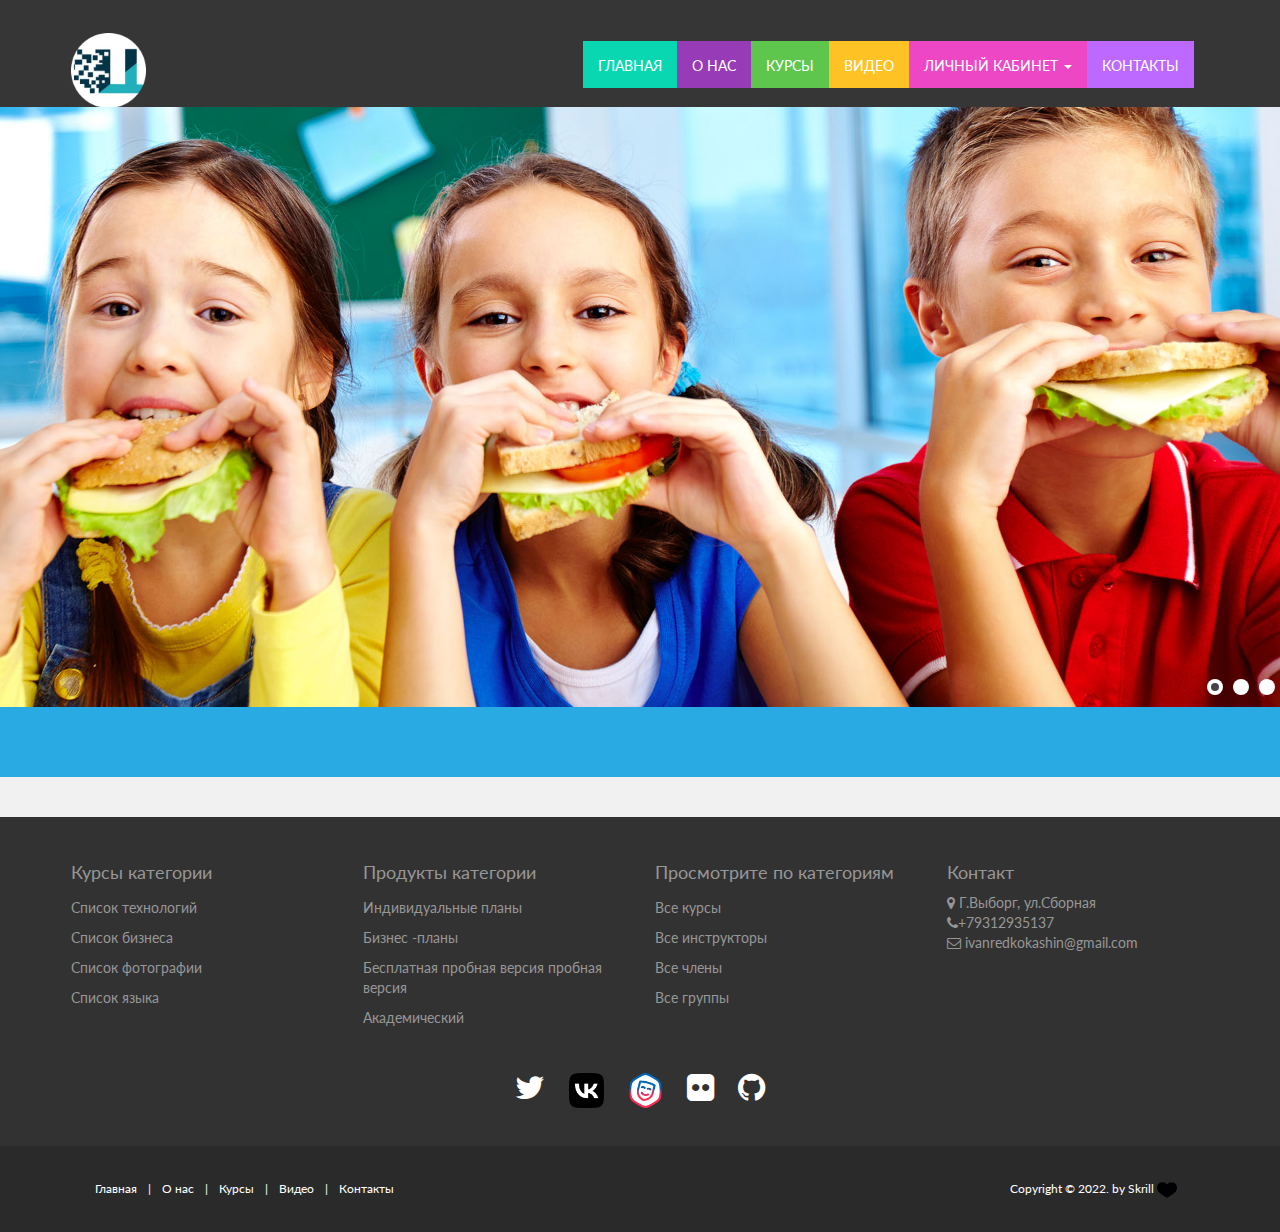
==== index.html @ 66cb5721 "Final commit" ====
<!DOCTYPE html>
<html lang="en">
<head>
	<meta charset="utf-8">
	<meta name="viewport" content="width=device-width, initial-scale=1.0">
	<meta name="description" content="free-educational-responsive-web-template-webEdu">
	<meta name="author" content="webThemez.com">
  <title>ЦМИТ || Выборг</title>
  <link rel="shortcut icon" href="assets/images/logo2.png" type="image/x-icon">
	<link rel="favicon" href="assets/images/favicon.png">
	<link rel="stylesheet" media="screen" href="http://fonts.googleapis.com/css?family=Open+Sans:300,400,700">
	<link rel="stylesheet" href="assets/css/bootstrap.min.css">
	<link rel="stylesheet" href="assets/css/font-awesome.min.css"> 
	<link rel="stylesheet" href="assets/css/bootstrap-theme.css" media="screen"> 
	<link rel="stylesheet" href="assets/css/style.css">
    <link rel='stylesheet' id='camera-css'  href='assets/css/camera.css' type='text/css' media='all'> 
	<!-- HTML5 shim and Respond.js IE8 support of HTML5 elements and media queries -->
	<!--[if lt IE 9]>
	<script src="assets/js/html5shiv.js"></script>
	<script src="assets/js/respond.min.js"></script>
	<![endif]-->
</head>
<body>
	<!-- Fixed navbar -->
	<div class="navbar navbar-inverse">
		<div class="container">
			<div class="navbar-header">
				<!-- Button for smallest screens -->
				<button type="button" class="navbar-toggle" data-toggle="collapse" data-target=".navbar-collapse"><span class="icon-bar"></span><span class="icon-bar"></span><span class="icon-bar"></span></button>
				<a class="navbar-brand" href="index.html">
					<img src="assets/images/logo2.png" alt="Techro HTML5 template"></a>
			</div>
			<div class="navbar-collapse collapse">
				<ul class="nav navbar-nav pull-right mainNav">
					<li class="c1 active"><a href="index.html">Главная</a></li>
					<li class="c2"><a href="about.html">О нас</a></li>
					<li class="c3"><a href="courses.html">Курсы</a></li>
					 
					<li class="c5"><a href="videos.html">Видео</a></li>
					<li class="c6 dropdown">
						<a href="#" class="dropdown-toggle" data-toggle="dropdown">Личный кабинет <b class="caret"></b></a>
						<ul class="dropdown-menu">
							<li><a href="autorize.html">Авторизация</a></li>
							<!-- <li><a href="#">Dummy Link1</a></li>
							<li><a href="#">Dummy Link2</a></li>
							<li><a href="#">Dummy Link3</a></li> -->
						</ul>
					</li>
					<li class="c7"><a href="contact.html">Контакты</a></li>

				</ul>
			</div>
			<!--/.nav-collapse -->
		</div>
	</div>
	<!-- /.navbar -->

	<!-- Header -->
	<header id="head">
		<div class="container">
             <div class="heading-text">							
							<h1 class="animated flipInY delay1">Start Online Education</h1> <br/>
							<p>Free Online education template for elearning and online education institute.</p>
						</div>
            
					<div class="fluid_container">                       
                    <div class="camera_wrap camera_emboss pattern_1" id="camera_wrap_4">
                        <div data-thumb="assets/images/slides/thumbs/img1.jpg" data-src="assets/images/slides/img1.jpg">
                            <h2>We develop.</h2>
                        </div> 
                        <div data-thumb="assets/images/slides/thumbs/img2.jpg" data-src="assets/images/slides/img2.jpg">
                        </div>
                        <div data-thumb="assets/images/slides/thumbs/img3.jpg" data-src="assets/images/slides/img3.jpg">
                        </div> 
                    </div><!-- #camera_wrap_3 -->
                </div><!-- .fluid_container --> 
		</div>
	</header>
	<!-- /Header -->
<section class="features">
  <div class="container">
   
				</div>
    </div>
	</section>
    

  


      
    	 
  <footer id="footer">
    <div class="container">
      <div class="row">
        <div class="footerbottom">
          <div class="col-md-3 col-sm-6">
            <div class="footerwidget">
              <h4>Курсы категории</h4>
              <div class="menu-course">
                <ul class="menu">
                  <li><a href="#"> Список технологий </a></li>
                  <li><a href="#">Список бизнеса </a></li>
                  <li><a href="#"> Список фотографии </a></li>
                  <li><a href="#"> Список языка </a></li>
                </ul>
              </div>
            </div>
          </div>
          <div class="col-md-3 col-sm-6">
            <div class="footerwidget">
              <h4>Продукты категории</h4>
              <div class="menu-course">
                <ul class="menu">
                  <li><a href="#"> Индивидуальные планы </a></li>
                  <li><a href="#"> Бизнес -планы </a></li>
                  <li>
                    <a href="#"> Бесплатная пробная версия пробная версия </a>
                  </li>
                  <li><a href="#"> Академический </a></li>
                </ul>
              </div>
            </div>
          </div>
          <div class="col-md-3 col-sm-6">
            <div class="footerwidget">
              <h4>Просмотрите по категориям</h4>
              <div class="menu-course">
                <ul class="menu">
                  <li><a href="#"> Все курсы </a></li>
                  <li><a href="#"> Все инструкторы </a></li>
                  <li><a href="#"> Все члены </a></li>
                  <li>
                    <a href="#"> Все группы </a>
                  </li>
                </ul>
              </div>
            </div>
          </div>
          <div class="col-md-3 col-sm-6">
            <div class="footerwidget">
              <h4>Контакт</h4>

              <div class="contact-info">
                <i class="fa fa-map-marker"></i> Г.Выборг, ул.Сборная<br />
                <i class="fa fa-phone"></i>+79312935137 <br />
                <i class="fa fa-envelope-o"></i> ivanredkokashin@gmail.com
              </div>
            </div>
            <!-- end widget -->
          </div>
        </div>
      </div>
      <div class="social text-center">
        <a href="#"><i class="fa fa-twitter"></i></a>
        <a href="https://vk.com/skrill887"><img class="img1" src="assets/images/vk.png" alt=""></a>
        <a href="https://www.gosuslugi.ru/"><img class="img1" src="assets/images/gos.jpg" alt=""></a>
        <a href="#"><i class="fa fa-flickr"></i></a>
        <a href="https://github.com/"><i class="fa fa-github"></i></a>
      </div>

      <div class="clear"></div>
      <!--CLEAR FLOATS-->
    </div>
    <div class="footer2">
      <div class="container">
        <div class="row">
          <div class="col-md-6 panel">
            
            </div>
          </div>

          <div class="col-md-6 panel">
            <div class="panel-body">
              <p class="simplenav">
                <a href="index.html">Главная</a> |
                <a href="about.html">О нас</a> |
                <a href="courses.html">Курсы</a> |
               
                <a href="videos.html">Видео</a> |
                <a href="contact.html">Контакты</a>
              </p>
            </div>
          </div>
          <div class="col-md-6 panel">
            <div class="panel-body">
              <p class="text-right">
                Copyright &copy; 2022. by Skrill <img class="img2" src="assets/images/love.png" alt="">
                <a href="http://webthemez.com/" rel="develop"
                  ></a
                >
              </p>
            </div>
          </div>
        </div>
        <!-- /row of panels -->
      </div>
    </div>
  </footer>

	<!-- JavaScript libs are placed at the end of the document so the pages load faster -->
	<script src="assets/js/modernizr-latest.js"></script> 
	<script type='text/javascript' src='assets/js/jquery.min.js'></script>
    <script type='text/javascript' src='assets/js/fancybox/jquery.fancybox.pack.js'></script>
    
    <script type='text/javascript' src='assets/js/jquery.mobile.customized.min.js'></script>
    <script type='text/javascript' src='assets/js/jquery.easing.1.3.js'></script> 
    <script type='text/javascript' src='assets/js/camera.min.js'></script> 
    <script src="assets/js/bootstrap.min.js"></script> 
	<script src="assets/js/custom.js"></script>
    <script>
		jQuery(function(){
			
			jQuery('#camera_wrap_4').camera({
                transPeriod: 500,
                time: 3000,
				height: '600',
				loader: 'false',
				pagination: true,
				thumbnails: false,
				hover: false,
                playPause: false,
                navigation: false,
				opacityOnGrid: false,
				imagePath: 'assets/images/'
			});

		});
      
	</script>
    
</body>
</html>
---- assets/css/style.css ----
/*
Author: WebThemez.com
Website: http://webthemez.com
Note: Please do not remove the footer backlink (webthemez.com)--(if you want to remove contact: webthemez@gmail.com)
Licence: Creative Commons Attribution 3.0** - http://creativecommons.org/licenses/by/3.0/
*/
@import url(https://fonts.googleapis.com/css?family=Raleway:400,700,500);
@import url(http://fonts.googleapis.com/css?family=Lato:400,700);

body {font-family: Arial, Helvetica, sans-serif;}

/* Поля ввода полной ширины */
input[type=text], input[type=password] {
  width: 100%;
  padding: 12px 20px;
  margin: 8px 0;
  display: inline-block;
  border: 1px solid #ccc;
  box-sizing: border-box;
}

/* Установите стиль для всех кнопок */
button {
  background-color: #4CAF50;
  color: white;
  padding: 14px 20px;
  margin: 8px 0;
  border: none;
  cursor: pointer;
  width: 100%;
}

button:hover {
  opacity: 0.8;
}

/* Дополнительные стили для кнопки Отмена */
.cancelbtn {
  width: auto;
  padding: 10px 18px;
  background-color: #f44336;
}

/* Центрируйте изображение и установите кнопку Закрыть */
.imgcontainer {
  text-align: center;
  margin: 24px 0 12px 0;
  position: relative;
}

img.avatar {
  width: 40%;
  border-radius: 50%;
}

.container {
  padding: 16px;
}

span.psw {
  float: right;
  padding-top: 16px;
}

/* Модальный (фон) */
.modal {
  display: none; /* Скрыто по умолчанию */
  position: fixed; /* Оставаться на месте */
  z-index: 1; /* Сидеть на вершине */
  left: 0;
  top: 0;
  width: 100%; /* Полная ширина */
  height: 100%; /* Полная высота */
  overflow: auto; /* Включите прокрутку, если это необходимо */
  background-color: rgb(0,0,0); /* Цвет запасной вариант  */
  background-color: rgba(0,0,0,0.4); /*Черный с непрозрачностью */
  padding-top: 60px;
}

/* Модальное содержание/бокс */
.modal-content {
  background-color: #fefefe;
  margin: 5% auto 15% auto; /* 5% сверху, 15% снизу и по центру */
  border: 1px solid #888;
  width: 80%; /* Может быть больше или меньше, в зависимости от размера экрана */
}

/* Кнопка закрытия (x) */
.close {
  position: absolute;
  right: 25px;
  top: 0;
  color: #000;
  font-size: 35px;
  font-weight: bold;
}

.close:hover,
.close:focus {
  color: red;
  cursor: pointer;
}

/* Добавить анимацию масштабирования */
.animate {
  -webkit-animation: animatezoom 0.6s;
  animation: animatezoom 0.6s
}

@-webkit-keyframes animatezoom {
  from {-webkit-transform: scale(0)} 
  to {-webkit-transform: scale(1)}
}
  
@keyframes animatezoom {
  from {transform: scale(0)} 
  to {transform: scale(1)}
}

/* Измените стили для кнопки span и cancel на очень маленьких экранах */
@media screen and (max-width: 300px) {
  span.psw {
     display: block;
     float: none;
  }
  .cancelbtn {
     width: 100%;
  }
}

body {
	font-family: 'Lato', sans-serif;
	font-weight: normal;
	color: #727272;
	background: #F1F1F1;
	font-size: 14px;
}
/*General*/
h1, h2, h3, h4, h5, h6 {
	font-weight: normal;
	font-family: font-family: 'Raleway', sans-serif;
}
h1, .h1, h2, .h2, h3, .h3 {
	margin-top: 30px;
	color: #000;
}
h2 {
	margin: 30px 0;
	color: #000000;
}
a{
    color:#3d84e6;
}
a:hover, a:focus{
    color:#3d84e6;
    text-decoration: underline;
    border-radius: 0;
}
.navbar-toggle {
	background-color: rgba(0, 0, 0, 0.89);
}
.navbar-nav>li>a {
	padding-top: 15px;
	padding-bottom: 12px;
	font-family: font-family: 'Raleway', sans-serif;
	font-weight: 400 !important;
}
blockquote {
	font-style: italic;
	font-family: Georgia;
	color: #999;
	margin: 0px 0 0px;
	padding: 0px 20px;
}
label {
	color: #777;
}
.btn-inline {
	color: #29AAE2;
	font-size: 15px; 
}
.form-control {
	display: block;
	width: 100%;
	height: 41px;
	padding: 6px 12px;
	font-size: 14px;
	line-height: 2.428571;
	color: #555;
	background-color: #FFFFFF;
	background-image: none;
	border: 1px solid #E0E0E0;
	border-radius: 0px;
	box-shadow: none;
}
.navbar-inverse .navbar-brand img {
	width: 75px;
}
.navbar-inverse .navbar-nav > li.c1 a{
color: #fff;
background: #08D7B2;}
.navbar-inverse .navbar-nav > li.c2 a{
color: #FFFFFF;
background: #973CB6;}
.navbar-inverse .navbar-nav > li.c3 a{
color: #fff;
background: #5EC64D;}
.navbar-inverse .navbar-nav > li.c4 a{
color: #fff;
background: #29AAE2;}
.navbar-inverse .navbar-nav > li.c5 a{
color: #fff;
background: #FFC225;}
.navbar-inverse .navbar-nav > li.c6 a{
color: #fff;
background: #ED47C5;}
.navbar-inverse .navbar-nav > li.c7 a{
color: #fff;
background: #BD69FF;}
.navbar-inverse .navbar-nav > li.c1 a:hover, .navbar-inverse .navbar-nav > li.c1.active a{
color:#fff;
background: #08D7B2;
}
.navbar-inverse .navbar-nav > li.c2 a:hover, .navbar-inverse .navbar-nav > li.c2.active a{
color: #fff;
background:#973CB6;
}
.navbar-inverse .navbar-nav > li.c3 a:hover, .navbar-inverse .navbar-nav > li.c3.active a{
color: #fff;
background:#5EC64D;
}
.navbar-inverse .navbar-nav > li.c4 a:hover, .navbar-inverse .navbar-nav > li.c4.active a{
color: #fff;
background: #29AAE2;
/* background: #fff; */}
.navbar-inverse .navbar-nav > li.c5 a:hover, .navbar-inverse .navbar-nav > li.c5.active a{
color: #fff;
background:#FFC225;
}
.navbar-inverse .navbar-nav > li.c6 a:hover, .navbar-inverse .navbar-nav > li.c6.active a{
color: #fff;
background:#ED47C5;
}
.navbar-inverse .navbar-nav > li.c7 a:hover, .navbar-inverse .navbar-nav > li.c7.active a{
color: #fff;
background:#BD69FF;
}
.secondary p{
font-size:18px;
}
.b1{
color:#fff;
background:#F55;
}
.b2{
color:#fff;
background:#973CB6;
}
.b3{
color:#fff;
background:#5EC64D;
}
.b4{
color:#fff;
background: #FFC225;
}
.grey-box-icon h4{
padding: 20px 0 10px;
font-weight: 400;font-size: 23px;}
.grey-box-icon a{
margin: 20px 0 0;
color: #fff;
padding: 10px 20px;
border: 1px solid rgba(255, 255, 255, 0.46);
display: inline-block;
background: rgba(255, 255, 255, 0.14);} 

.section-title {
	margin-bottom: 20px;
}
.features{
background: #29AAE2;
padding: 0 0 38px;
/* border-top: 2px solid #fff; */
}
.navbar-inverse .navbar-brand{
margin-top:0px;
}
/* Header */
#head {
	/*background: #181015 url( ../images/bg_header.jpg) no-repeat;*/
	background-size: cover;
	height: 600px;
	text-align: center;
	color: white;
	font-weight: 300;
	position: relative; 
	background-position-x: center;
}
#head.secondary {
	height: 100px;
	min-height: 100px;
	padding-top: 0px;
}
#head .lead {
	font-size: 44px;
	margin-bottom: 6px;
	color: white;
	line-height: 1.15em;
}
#head .tagline {
	color: rgba(255,255,255,0.75);
	margin-bottom: 25px;
}
#head .tagline a {
	color: #fff;
}
#head .btn {
	margin-bottom: 10px;
}
#head .btn-default {
	text-shadow: none;
	background: transparent;
	color: rgba(255,255,255,.5);
	-webkit-box-shadow: inset 0px 0px 0px 3px rgba(255,255,255,.5);
	-moz-box-shadow: inset 0px 0px 0px 3px rgba(255,255,255,.5);
	box-shadow: inset 0px 0px 0px 3px rgba(255,255,255,.5);
	background: transparent;
}
#head .btn-default:hover, #head .btn-default:focus {
	color: rgba(255,255,255,.8);
	-webkit-box-shadow: inset 0px 0px 0px 3px rgba(255,255,255,.8);
	-moz-box-shadow: inset 0px 0px 0px 3px rgba(255,255,255,.8);
	box-shadow: inset 0px 0px 0px 3px rgba(255,255,255,.8);
	background: transparent;
}
#head .btn-default:active, #head .btn-default.active {
	color: #fff;
	-webkit-box-shadow: inset 0px 0px 0px 3px #fff;
	-moz-box-shadow: inset 0px 0px 0px 3px #fff;
	box-shadow: inset 0px 0px 0px 3px #fff;
	background: transparent;
}
.fluid_container {
	bottom: 0;
	height: 100%;
	left: 0;
	right: 0;
	top: 0;
	z-index: 0;
}
#camera_wrap_4 {
	bottom: 0;
	height: 100%;
	left: 0;
	margin-bottom: 0!important;
	position: absolute;
	right: 0;
	top: 0;
}
.camera_bar {
	z-index: 2;
}
.camera_thumbs {
	margin-top: -100px;
	position: relative;
	z-index: 1;
}
.camera_thumbs_cont {
	border-radius: 0;
	-moz-border-radius: 0;
	-webkit-border-radius: 0;
}
.camera_overlayer {
	opacity: .1;
}
.panel {
	margin-bottom: 0px;
	background-color: transparent;
	border: 1px solid transparent;
	border-radius: 0px;
	-webkit-box-shadow: none;
	box-shadow: none;
}
.panel-body {
	padding: 0px;
}
.btn-action, .btn-primary {
	color: #FFEFD7;
	background-image: -webkit-linear-gradient(top, #0ecfec 0%, #09bed9 100%);
	background-image: linear-gradient(to bottom, #0ecfec 0%, #09bed9 100%);
 filter: progid:DXImageTransform.Microsoft.gradient(startColorstr='#0ecfec22', endColorstr='#09bed900', GradientType=0);
 filter: progid:DXImageTransform.Microsoft.gradient(enabled = false);
	background-repeat: repeat-x;
	border: 0 none;
}
.btn-action:hover, .btn-primary:hover {
	background: #04a0b7;
}
.btn:hover, .btn:active {
	color: #fff;
}
ul, .list.custom-list ul {
	margin: 0 0 11px;
	list-style-type: none;
	padding-left: 10px;
}
.list.custom-list ul li {
	margin: 0;
	padding: 5px 15px;
	border-top: 1px dashed #f2f2f2;
	position: relative;
	background: url(../images/arrow.png) no-repeat 0 10px;
}
.list.custom-list ul li a {
	font: 14px/1.2em 'Roboto', sans-serif;
	color: #FF5555;
	text-transform: none;
	display: inline;
	position: relative;
}
.thumbnail {
	position: relative;
	margin: 0;
	border-radius: 0;
	box-shadow: none;
	border: none;
	padding: 0;
	background: none;
	padding: 0;
	background: #F9F9F9;
	box-shadow: 0px 1px 1px #9D9D9D;
}
.thumbnail time {
	background: #3d84e6;
	padding: 5px 0;
	display: block;
	text-indent: 12px;
	color: #fff;
}
.thumbnail .caption {
	padding: 15px;
	color: #606577;
	background: #fff;
}
.thumbnail .caption:hover {
}
.thumbnail .caption a {
	font: 20px;
}
.slideUp {
	top: -100px;
}
.navbar-inverse {
	background: #363636;
	margin: 0 auto;
}
.navbar-inverse {
	border: none;
}
.navbar-inverse .navbar-nav > li > a, .navbar-inverse .navbar-nav > .open ul > a {
	font-size: 14px;
	text-transform: uppercase;
}
.navbar-inverse .navbar-nav > li > a:hover, .navbar-inverse .navbar-nav > li > a:focus, 
.navbar-inverse .navbar-nav > .open > a:hover, .navbar-inverse .navbar-nav > .open > a:focus,
.navbar-inverse .navbar-nav > .active > a{
	background: #3d84e6; 
    border-radius: 0px;
} 
.navbar-inverse .navbar-nav > li > a, .navbar-inverse .navbar-nav > .open ul > a {
	text-align: left;
}
.navbar-inverse .navbar-nav > .active > a, .navbar-inverse .navbar-nav > .active > a:hover{
color: #fff !important;
    border-radius: 0px;
    background: #3d84e6;
}
.heading-text{
    position: absolute;
    z-index: 999;
    text-align: center;
    width: 100%;
    left: 0px;
    right: 0px;
    bottom: 0px;
    display: none;
}
.heading-text h1{
    font-size: 38px;
    background: rgba(255, 85, 85, 0.81);
    padding: 15px 20px;
    display: inline-block;
}
.heading-text p{
font-size: 22px;
background: rgba(255, 85, 85, 0.78);
padding: 15px 20px;
display: inline-block;
clear: both;
}
/* Highlights*/
.highlight {
	margin-top: 40px;
}
.h-caption {
	text-align: center;
}
.h-caption i {
	display: block;
	font-size: 54px;
	color: #3d84e6;
	margin-bottom: 36px;
}
.h-caption h4 {
	color: #382526;
	font-size: 16px;
	font-weight: bold;
	margin-bottom: 20px;
}
div.hbox {
	background: #fff;
	padding: 10px 15px;
}
.h-body {
}
.jumbotron {
	background-color: #E0E0E0;
}
.page-header {
	border-bottom: 1px solid #15c008;
}
.page-title {
	margin-top: 20px;
	font-weight: 300;
	color: #15c008;
}
.text-muted {
	color: #888;
}
.breadcrumb {
	background: none;
	padding: 0;
	margin: 30px 0 0px 0;
}
ul.list-spaces li {
	margin-bottom: 10px;
}
/* Helpers */
.container-full {
	margin: 0 auto;
	width: 100%;
}
.top-space {
	margin-top: 60px;
}
.top-margin {
	margin-top: 20px;
}
.circle {
	background: rgb(214, 214, 214);
	width: 95px;
	height: 95px;
	border-radius: 90px;
	line-height: 95px;
	margin: 0 auto 20px;
}
img {
	max-width: 100%;
}
img.pull-right {
	margin-left: 10px;
}
img.pull-left {
	margin-right: 10px;
}
#map {
	width: 100%;
	height: 280px;
}
#social {
	margin-top: 50px;
	margin-bottom: 50px;
}
#social .wrapper {
	width: 340px;
	margin: 0 auto;
}
.sidebar {
	padding-top: 36px;
	padding-bottom: 30px;
}
.sidebar .panel {
	margin-bottom: 20px;
}
.sidebar h1, .sidebar .h1, .sidebar h2, .sidebar .h2, .sidebar h3, .sidebar .h3 {
	margin-top: 20px;
}
.featured-box {
	padding: 20px;
    padding-left: 0px;
	margin-bottom: 20px;
}
.featured-box .text {
	padding-left: 0px;
}
.featured-box h3 {
    font-size: 18px;
	margin: 0 0 5px 0;
}
.featured-box i {
	position: absolute;
	display: inline-block;
	color: #A8A8A8; 
	padding: 0px;
	border-radius: 50px;
	width: 24px;
	height: 24px;
	margin: 0px;
	width: 60px;
	height: 60px;
	text-align: center;
	line-height: 60px;
}
footer {
	/* border-top: 1px solid #e5e5e5; */
	background: #323232;
	margin-top: 40px;
	padding-top: 20px;
	color: #979797;
}
 ul.menu{
    padding: 0px;
}
.menu li{
    padding: 5px 0px;
}
.menu li a{
    color: #979797;
}
.social {
	margin: 20px 0;
}
.social a {
	font-size: 32px;
	margin: 0 10px;
	color: #FFFFFF;
}
.social a:hover {
	color: #3d84e6;
}
/* Footer */
.footer1 {
	background: #fff;
	padding: 30px 0 0 0;
	font-size: 12px;
	color: #999;
}
.footer1 a {
	color: #ccc;
}
.footer1 a:hover {
	color: #fff;
}
.footer1 .panel {
	margin-bottom: 30px;
}
.footer1 .panel-title {
	font-size: 17px;
	font-weight: bold;
	color: #ccc;
	margin: 0 0 20px;
}
.footer1 .entry-meta {
	border-top: 1px solid #ccc;
	border-bottom: 1px solid #ccc;
	margin: 0 0 35px 0;
	padding: 2px 0;
	color: #888888;
	font-size: 12px;
	font-size: 0.75rem;
}
.footer1 .entry-meta a {
	color: #333333;
}
.footer1 .entry-meta .meta-in {
	border-top: 1px solid #ccc;
	border-bottom: 1px solid #ccc;
	padding: 10px 0;
}
.follow-me-icons {
	font-size: 30px;
}
.follow-me-icons i {
	float: left;
	margin: 0 10px 0 0;
	color: #3d84e6;
}
.footer2 {
	background: #2A2A2A;
	padding: 15px 0;
	color: #868686;
	font-size: 12px;
}
.footer2 a {
	color: #FFF;
}
.footer2 a:hover {
	color: #fff;
}
.footer2 p {
	margin: 0;
	color: #fff;
}
.panel-simplenav {
	margin-left: -5px;
}
.panel-simplenav a {
	margin: 0 5px;
}
#services .fa {
	color: #3d84e6;
}
/* carousel */
#quote-carousel {
	padding: 0 10px 30px 10px;
	margin-top: 30px 0px 0px;
}
/* Control buttons  */
#quote-carousel .carousel-control {
	background: none;
	color: #222;
	font-size: 2.3em;
	text-shadow: none;
	margin-top: 30px;
}
/* Previous button  */
#quote-carousel .carousel-control.left {
	left: -12px;
}
/* Next button  */
#quote-carousel .carousel-control.right {
	right: -12px !important;
}
/* Changes the position of the indicators */
#quote-carousel .carousel-indicators {
	right: 50%;
	top: auto;
	bottom: 0px;
	margin-right: -19px;
}
/* Changes the color of the indicators */
#quote-carousel .carousel-indicators li {
	background: #c0c0c0;
}
#quote-carousel .carousel-indicators .active {
	background: #333333;
}
#quote-carousel img {
	width: 250px;
	height: 100px;
}
/* End carousel */

.item blockquote {
	border-left: none;
	margin: 0;
}
.item blockquote img {
	margin-bottom: 10px;
}
.item blockquote p:before {
	content: "\f10d";
	font-family: 'Fontawesome';
	float: left;
	margin-right: 10px;
}
.contact ul {
	padding: 0px;
}
.contact ul li {
	margin-bottom: 10px;
	list-style: none;
}
footer ul li {
	list-style: none;
}
#map-canvas {
	height: 100%;
	margin: 0px;
	padding: 0px;
}
/* ------- */

.isotopeWrapper article {
	margin-bottom: 30px;
}
#portfolio {
}
#portfolio img {
	width: 100%;
}
#portfolio article p {
	margin-bottom: 1.45em;
	/*set next row on the baseline*/;
}
nav#filter {
	margin-bottom: 1.5em;
}
nav#filter li {
	display: inline-block;
	margin: 10px;
}
nav#filter a {
	padding: 15px;
	line-height: 20px;
	text-decoration: none;
	color: #FFFFFF;
    border-left: 0px;
border-right: 0px;
	background: #F9BA36;
}
nav#filter a.current {
	background: #3d84e6;
	color: #fff;
}
.iconColor .fa {
	color: #ee0c45;
}
.portfolio-items article img {
	width: 100%;
}
.portfolio-item {
	display: block;
	position: relative;
	-webkit-transition: all 0.2s ease-in-out;
	-moz-transition: all 0.2s ease-in-out;
	-o-transition: all 0.2s ease-in-out;
	transition: all 0.2s ease-in-out;
	border-bottom: 4px solid #55DC65;
}
.portfolio-item img {
	-webkit-transition: all 300ms linear;
	-moz-transition: all 300ms linear;
	-o-transition: all 300ms linear;
	-ms-transition: all 300ms linear;
	transition: all 300ms linear;
}
.portfolio-item .portfolio-desc {
	display: block;
	opacity: 0;
	position: absolute;
	width: 100%;
	left: 0;
	top: 0;
	color: rgba(220, 220, 220);
}
.fancybox-overlay {
	background: rgba(0, 0, 0, 0.64);
}
.portfolio-item:hover .portfolio-desc {
	padding-top: 20%;
	height: 100%;
	transition: all 200ms ease-in-out 0s;
	opacity: 1;
	background: rgba(61, 61, 61, 0.67);
}
.portfolio-item .portfolio-desc a {
	color: #fff;
	text-align: center;
	display: block;
}
.portfolio-item .portfolio-desc a:hover {
	/*text-shadow: 2px 2px 1px rgba(0, 0, 0, 0.7);*/
	text-decoration: none;
}
.portfolio-item .portfolio-desc .folio-info {
	top: -20px;
	padding: 30px;
	height: 0;
	opacity: 0;
	position: relative;
}
.portfolio-item:hover .folio-info {
	height: 100%;
	opacity: 1;
	transition: all 500ms ease-in-out 0s;
	top: 5px;
}
.portfolio-item .portfolio-desc .folio-info h5 {
	text-transform: uppercase;
	text-align: center;
	font-weight: bold;
	font-size: 1.4em;
}
.portfolio-item .portfolio-desc .folio-info p {
	color: #ffffff;
	font-size: 12px;
}
.newsBox {
	margin-bottom: 12px;
}
.newsBox img {
	width: 100% !important;
}
/*Da Slider*/
.da-slider {
	width: auto;
	height: auto;
	max-height: initial;
	position: absolute;
	top: 0px;
	bottom: 0px;
	right: 0px;
	left: 0px;
}
.da-slide h2 {
	text-align: left;
	top: 15%;
	font-weight: bold;
}
.da-slide p {
	text-align: left;
	top: 40%;
	font-size: 30px;
}
.da-arrows span {
	position: absolute;
	top: 45%;
}
.da-dots span.da-dots-current:after {
	content: '';
	background: #3d84e6;
}
.team-member {
	padding-top: 5px;
	margin-bottom: 15px;
}
.team-heading {
	display: block;
	width: 100%;
}
.member-img {
	overflow: hidden;
}
.member-img img {
	border-radius: 0px; 
}
.team-socials {
	margin: 15px 0;
	display: block;
	text-align: center;
}
.team-socials i {
	width: 35px;
	height: 35px;
	position: relative;
	display: inline-block;
	text-align: center;
	font-size: 18px;
	color: #C7C7C7;
}
.team-socials i:hover {
	color: #3d84e6;
}
.team-member h4 {
	font-size: 19px;
	line-height: 32px;
	padding: 10px 0 0;
	text-align: center;
	margin: 0px;
}
.team-member .pos {
	display: block;
	margin: 0;
	text-align: center;
}
#head.secondary { 
	padding-top: 0px;
	background: #29AAE2;
	background-size: cover;
	text-align: center; 
    padding:10px 0;
	height: 140px; 
}
#head.secondary h1{ 
    COLOR: #fff;
    text-align: center;
}
/*Price table*/
.flat {
	margin: 30px 0;
}
.flat .plan {
	border-radius: 0px;
	list-style: none;
	padding: 0 0 20px;
	margin: 0 0 15px;
	background: #fff;
	text-align: center;
}
.flat .plan li {
	padding: 10px 15px;
	color: #ccc;
	border-top: 1px solid #f5f5f5;
	-webkit-transition: 300ms;
	transition: 300ms;
}
.flat .plan li.plan-price {
	border-top: 0;
}
.flat .plan li.plan-name {
	border-radius: 0;
	padding: 15px;
	font-size: 24px;
	line-height: 24px;
	color: #fff;
	background: #A5A5A5;
	margin-bottom: 30px;
	border-top: 0;
}
.flat .plan li > strong {
	color: #6B6B6B;
	font-weight: normal;
}
.flat .plan li.plan-action {
	margin-top: 10px;
	border-top: 0;
	border-radius: 0px;
}
.flat .plan.featured {
	-webkit-transform: scale(1.1);
	-ms-transform: scale(1.1);
	transform: scale(1.1);
}
.flat .plan.featured:hover li.plan-name, .flat .plan:hover li.plan-name, .flat .plan.featured.plan-name {
	background: #29AAE2 !important;
}
.btn {
	background: #3d84e6;
	color: #fff;
}
.footer2 a {
	padding: 4px 8px;
}

/**
  MEDIA QUERIES
*/
@media (max-width: 767px) {
#head.secondary {
	height: 80px;
	min-height: 80px;
	background-size: initial;
}
#camera_wrap_4, #head{
height:480px !important;
}
#head .lead {
	font-size: 34px;
}
}

/* Small devices (tablets, 768px and up) */
@media (min-width: 768px) {
#quote-carousel {
	margin-bottom: 0;
	padding: 0 40px 30px 40px;
	margin-top: 30px;
}
}

@media (max-width: 767px) {
.navbar-collapse ul {
	text-align: right;
	margin-right: 0px;
}
}

/* Small devices (tablets, up to 768px) */
@media (max-width: 768px) {
/* Make the indicators larger for easier clicking with fingers/thumb on mobile */
    #head.secondary { 
height: 157px !important;
}
#camera_wrap_4, #head{
height:480px !important;
}
.navbar-inverse .navbar-nav > li > a, .navbar-inverse .navbar-nav > .open ul > a {
	font-size: 13px;
}
    .navbar-inverse .navbar-nav > li > a, .navbar-inverse .navbar-nav > .open ul > a {
text-align: right;
}
#quote-carousel .carousel-indicators {
	bottom: -20px !important;
}
#quote-carousel .carousel-indicators li {
	display: inline-block;
	margin: 0px 5px;
	width: 15px;
	height: 15px;
}
#quote-carousel .carousel-indicators li.active {
	margin: 0px 5px;
	width: 20px;
	height: 20px;
}
.footer2 p {
	margin: 0;
	text-align: center;
}
}

@media (max-width: 420px) { 
#camera_wrap_4, #head{
height:380px !important;
}
.da-slide h2 {
	font-size: 28px;
}
.da-slide p {
	font-size: 19px;
	font-weight: 400;
}
}
.camera_caption h2 {
border-bottom: 4px solid #1fcdff;
font-family: 'Open Sans', sans-serif;
font-size: 100px;
font-weight: 700;
letter-spacing: -2px;
}
.camera_fakehover:before {
content: '';
width: 100%;
height: initial;
z-index: 99999;
position: absolute;
height: inherit;
width: 100%;
left: 0px;
}
.grey-box-icon { 
padding: 15px 20px 20px 20px;
text-align: center;
margin-top: 40px;
position: relative;
/* box-shadow: 0px 1px 1px #9D9D9D; */}
.grey-box-icon-pos{
    margin-top: -88px;
    margin-bottom: 31px;
}
.grey-box-icon:hover .fontawesome-icon.circle-white {
background-color: #f6f6f6;
color: #697277;
-moz-transition: all .2s ease-in;
-webkit-transition: all .2s ease-in;
-o-transition: all .2s ease-in;
transition: all .2s ease-in;
}
.footer_post li {
float: left;
margin: 2px;
list-style: none;
}

.video-list-thumbs{}
.video-list-thumbs > li{
    margin-bottom:12px
}
.video-list-thumbs > li:last-child{}
.video-list-thumbs > li > a{
	display:block;
	position:relative;
	background-color: #FFFFFF;
	color: #fff;
	padding: 5px;
	border-radius: 0;
	}
.video-list-thumbs > li > a:hover{
	background-color: #29AAE2;
	transition:all 500ms ease;
	box-shadow:0 2px 4px rgba(0,0,0,.3);
	text-decoration:none
}
.video-list-thumbs h2{
	bottom: 0;
	font-size: 14px;
	margin: 8px 0 0;
	padding: 10px;
	color: #1F1F1F;
	line-height: 25px;
}
.video-list-thumbs .play-button{
    font-size: 60px;
    opacity: 0.6;
    position: absolute;
    right: 43%;
    top: 34%;
    background: url(../images/playbutton.png) no-repeat;
    width: 36px;
    height: 36px;
}
.video-list-thumbs > li > a:hover .play-button{
	color:#fff;
	opacity:1; 
	transition:all 500ms ease;
}
.video-list-thumbs .duration{
	background-color: rgba(0, 0, 0, 0.4);
	border-radius: 2px;
	color: #fff;
	font-size: 11px;
	font-weight: bold;
	left: 12px;
	line-height: 13px;
	padding: 2px 3px 1px;
	position: absolute;
	top: 12px;
}
.video-list-thumbs > li > a:hover .duration{
	background-color:#000;
	transition:all 500ms ease;
}
@media (min-width:320px) and (max-width: 480px) { 
	.video-list-thumbs .glyphicon-play-circle{
    font-size: 35px;
    right: 36%;
    top: 27%;
	}
	.video-list-thumbs h2{
		bottom: 0;
		font-size: 12px;
		height: 22px;
		margin: 8px 0 0;
	}
}
.img1 {
	width: 35px;
	height: 35px;
}
.map1 {
	display: flex;
	justify-content: center;
	flex-direction: column;
}
.maptxt {
	font-size: 15pt;
} 
.img2 {
	width: 20px;
	height: 20px;
}
---- assets/css/camera.css ----
/**************************
*
*	GENERAL
*
**************************/
.camera_wrap a, .camera_wrap img, 
.camera_wrap ol, .camera_wrap ul, .camera_wrap li,
.camera_wrap table, .camera_wrap tbody, .camera_wrap tfoot, .camera_wrap thead, .camera_wrap tr, .camera_wrap th, .camera_wrap td
.camera_thumbs_wrap a, .camera_thumbs_wrap img, 
.camera_thumbs_wrap ol, .camera_thumbs_wrap ul, .camera_thumbs_wrap li,
.camera_thumbs_wrap table, .camera_thumbs_wrap tbody, .camera_thumbs_wrap tfoot, .camera_thumbs_wrap thead, .camera_thumbs_wrap tr, .camera_thumbs_wrap th, .camera_thumbs_wrap td {
	background: none;
	border: 0;
	font: inherit;
	font-size: 100%;
	margin: 0;
	padding: 0;
	vertical-align: baseline;
	list-style: none
}
.camera_wrap {
	direction: ltr;
	display: none;
	float: left;
	position: relative;
	z-index: 0;
}
.camera_wrap img {
	max-width: none!important;
}
.camera_fakehover {
	height: 100%;
	min-height: 60px;
	position: relative;
	width: 100%;
	z-index: 1;
}
.camera_wrap {
	width: 100%;
}
.camera_src {
	display: none;
}
.cameraCont, .cameraContents {
	height: 100%;
	position: relative;
	width: 100%;
	z-index: 1;
}
.cameraSlide {
	bottom: 0;
	left: 0;
	position: absolute;
	right: 0;
	top: 0;
	width: 100%;
}
.cameraContent {
	bottom: 0;
	display: none;
	left: 0;
	position: absolute;
	right: 0;
	top: 0;
	width: 100%;
}
.camera_target {
	bottom: 0;
	height: 100%;
	left: 0;
	overflow: hidden;
	position: absolute;
	right: 0;
	text-align: left;
	top: 0;
	width: 100%;
	z-index: 0;
}
.camera_overlayer {
	bottom: 0;
	height: 100%;
	left: 0;
	overflow: hidden;
	position: absolute;
	right: 0;
	top: 0;
	width: 100%;
	z-index: 0;
}
.camera_target_content {
	bottom: 0;
	left: 0;
	overflow: hidden;
	position: absolute;
	right: 0;
	top: 0;
	z-index: 2;
}
.camera_target_content .camera_link {
    background: url(assets/images/blank.gif);
	display: block;
	height: 100%;
	text-decoration: none;
}
.camera_loader {
    background: #fff url(assets/images/camera-loader.gif) no-repeat center;
	background: rgba(255, 255, 255, 0.9) url(assets/images/camera-loader.gif) no-repeat center;
	border: 1px solid #ffffff;
	-webkit-border-radius: 18px;
	-moz-border-radius: 18px;
	border-radius: 18px;
	height: 36px;
	left: 50%;
	overflow: hidden;
	position: absolute;
	margin: -18px 0 0 -18px;
	top: 50%;
	width: 36px;
	z-index: 3;
}
.camera_bar {
	bottom: 0;
	left: 0;
	overflow: hidden;
	position: absolute;
	right: 0;
	top: 0;
	z-index: 3;
}
.camera_thumbs_wrap.camera_left .camera_bar, .camera_thumbs_wrap.camera_right .camera_bar {
	height: 100%;
	position: absolute;
	width: auto;
}
.camera_thumbs_wrap.camera_bottom .camera_bar, .camera_thumbs_wrap.camera_top .camera_bar {
	height: auto;
	position: absolute;
	width: 100%;
}
.camera_nav_cont {
	height: 65px;
	overflow: hidden;
	position: absolute;
	right: 9px;
	top: 15px;
	width: 120px;
	z-index: 4;
}
.camera_caption {
	bottom: 0;
	display: block;
	position: absolute;
	width: 100%;
}
.camera_caption > div {
	padding: 10px 20px;
}
.camerarelative {
	overflow: hidden;
	position: relative;
}
.imgFake {
	cursor: pointer;
}
.camera_prevThumbs {
	bottom: 4px;
	cursor: pointer;
	left: 0;
	position: absolute;
	top: 4px;
	visibility: hidden;
	width: 30px;
	z-index: 10;
}
.camera_prevThumbs div {
	background: url(../images/camera_skins.png) no-repeat -160px 0;
	display: block;
	height: 40px;
	margin-top: -20px;
	position: absolute;
	top: 50%;
	width: 30px;
}
.camera_nextThumbs {
	bottom: 4px;
	cursor: pointer;
	position: absolute;
	right: 0;
	top: 4px;
	visibility: hidden;
	width: 30px;
	z-index: 10;
}
.camera_nextThumbs div {
	background: url(../images/camera_skins.png) no-repeat -190px 0;
	display: block;
	height: 40px;
	margin-top: -20px;
	position: absolute;
	top: 50%;
	width: 30px;
}
.camera_command_wrap .hideNav {
	display: none;
}
.camera_command_wrap {
	left: 0;
	position: relative;
	right:0;
	z-index: 4;
}
.camera_wrap .camera_pag .camera_pag_ul {
	list-style: none;
	margin: 0;
	padding: 0;
	text-align: right;
	margin-top: -48PX;
}
.camera_wrap .camera_pag .camera_pag_ul li {
	-webkit-border-radius: 8px;
	-moz-border-radius: 8px;
	border-radius: 8px;
	cursor: pointer;
	display: inline-block;
	height: 16px;
	margin: 20px 5px;
	position: relative;
	text-align: left;
	text-indent: 9999px;
	width: 16px;
}
.camera_commands_emboss .camera_pag .camera_pag_ul li {
	-moz-box-shadow:
		0px 1px 0px rgba(255,255,255,1),
		inset 0px 1px 1px rgba(0,0,0,0.2);
	-webkit-box-shadow:
		0px 1px 0px rgba(255,255,255,1),
		inset 0px 1px 1px rgba(0,0,0,0.2);
	box-shadow:
		0px 1px 0px rgba(255,255,255,1),
		inset 0px 1px 1px rgba(0,0,0,0.2);
}
.camera_wrap .camera_pag .camera_pag_ul li > span {
	-webkit-border-radius: 5px;
	-moz-border-radius: 5px;
	border-radius: 5px;
	height: 8px;
	left: 4px;
	overflow: hidden;
	position: absolute;
	top: 4px;
	width: 8px;
}
.camera_commands_emboss .camera_pag .camera_pag_ul li:hover > span {
	-moz-box-shadow:
		0px 1px 0px rgba(255,255,255,1),
		inset 0px 1px 1px rgba(0,0,0,0.2);
	-webkit-box-shadow:
		0px 1px 0px rgba(255,255,255,1),
		inset 0px 1px 1px rgba(0,0,0,0.2);
	box-shadow:
		0px 1px 0px rgba(255,255,255,1),
		inset 0px 1px 1px rgba(0,0,0,0.2);
}
.camera_wrap .camera_pag .camera_pag_ul li.cameracurrent > span {
	-moz-box-shadow: 0;
	-webkit-box-shadow: 0;
	box-shadow: 0;
}
.camera_pag_ul li img {
	display: none;
	position: absolute;
}
.camera_pag_ul .thumb_arrow {
    border-left: 4px solid transparent;
    border-right: 4px solid transparent;
    border-top: 4px solid;
	top: 0;
	left: 50%;
	margin-left: -4px;
	position: absolute;
}
.camera_prev, .camera_next, .camera_commands {
	cursor: pointer;
	height: 40px;
	margin-top: -20px;
	position: absolute;
	top: 50%;
	width: 40px;
	z-index: 2;
}
.camera_prev {
	left: 0;
}
.camera_prev > span {
	background: url(../images/camera_skins.png) no-repeat 0 0;
	display: block;
	height: 40px;
	width: 40px;
}
.camera_next {
	right: 0;
}
.camera_next > span {
	background: url(../images/camera_skins.png) no-repeat -40px 0;
	display: block;
	height: 40px;
	width: 40px;
}
.camera_commands {
	right: 41px;
}
.camera_commands > .camera_play {
	background: url(../images/camera_skins.png) no-repeat -80px 0;
	height: 40px;
	width: 40px;
}
.camera_commands > .camera_stop {
	background: url(../images/camera_skins.png) no-repeat -120px 0;
	display: block;
	height: 40px;
	width: 40px;
}
.camera_wrap .camera_pag .camera_pag_ul li {
	-webkit-border-radius: 8px;
	-moz-border-radius: 8px;
	border-radius: 8px;
	cursor: pointer;
	display: inline-block;
	height: 16px;
	margin: 20px 5px;
	position: relative;
	text-indent: 9999px;
	width: 16px;
}
.camera_thumbs_cont {
	-webkit-border-bottom-right-radius: 4px;
	-webkit-border-bottom-left-radius: 4px;
	-moz-border-radius-bottomright: 4px;
	-moz-border-radius-bottomleft: 4px;
	border-bottom-right-radius: 4px;
	border-bottom-left-radius: 4px;
	overflow: hidden;
	position: relative;
	width: 100%;
}
.camera_commands_emboss .camera_thumbs_cont {
	-moz-box-shadow:
		0px 1px 0px rgba(255,255,255,1),
		inset 0px 1px 1px rgba(0,0,0,0.2);
	-webkit-box-shadow:
		0px 1px 0px rgba(255,255,255,1),
		inset 0px 1px 1px rgba(0,0,0,0.2);
	box-shadow:
		0px 1px 0px rgba(255,255,255,1),
		inset 0px 1px 1px rgba(0,0,0,0.2);
}
.camera_thumbs_cont > div {
	float: left;
	width: 100%;
}
.camera_thumbs_cont ul {
	overflow: hidden;
	padding: 3px 4px 8px;
	position: relative;
	text-align: center;
}
.camera_thumbs_cont ul li {
	display: inline;
	padding: 0 4px;
}
.camera_thumbs_cont ul li > img {
	border: 1px solid;
	cursor: pointer;
	margin-top: 5px;
	vertical-align:bottom;
}
.camera_clear {
	display: block;
	clear: both;
}
.showIt {
	display: none;
}
.camera_clear {
	clear: both;
	display: block;
	height: 1px;
	margin: -1px 0 25px;
	position: relative;
}
/**************************
*
*	COLORS & SKINS
*
**************************/
.pattern_1 .camera_overlayer {
	background: url(../images/patterns/overlay1.png) repeat;
}
.pattern_2 .camera_overlayer {
	background: url(../images/patterns/overlay2.png) repeat;
}
.pattern_3 .camera_overlayer {
	background: url(../images/patterns/overlay3.png) repeat;
}
.pattern_4 .camera_overlayer {
	background: url(../images/patterns/overlay4.png) repeat;
}
.pattern_5 .camera_overlayer {
	background: url(../images/patterns/overlay5.png) repeat;
}
.pattern_6 .camera_overlayer {
	background: url(assets/images/patterns/overlay6.png) repeat;
}
.pattern_7 .camera_overlayer {
	background: url(assets/images/patterns/overlay7.png) repeat;
}
.pattern_8 .camera_overlayer {
	background: url(assets/images/patterns/overlay8.png) repeat;
}
.pattern_9 .camera_overlayer {
	background: url(assets/images/patterns/overlay9.png) repeat;
}
.pattern_10 .camera_overlayer {
	background: url(assets/images/patterns/overlay10.png) repeat;
}
.camera_caption {
	color: #fff;
}
.camera_caption > div {
	background: #000;
	background: rgba(0, 0, 0, 0.8);
}
.camera_wrap .camera_pag .camera_pag_ul li {
	background: #b7b7b7;
}
.camera_wrap .camera_pag .camera_pag_ul li:hover > span {
	background: #b7b7b7;
}
.camera_wrap .camera_pag .camera_pag_ul li.cameracurrent > span {
	background: #434648;
}
.camera_pag_ul li img {
	border: 4px solid #e6e6e6;
	-moz-box-shadow: 0px 3px 6px rgba(0,0,0,.5);
	-webkit-box-shadow: 0px 3px 6px rgba(0,0,0,.5);
	box-shadow: 0px 3px 6px rgba(0,0,0,.5);
}
.camera_pag_ul .thumb_arrow {
    border-top-color: #e6e6e6;
}
.camera_prevThumbs, .camera_nextThumbs, .camera_prev, .camera_next, .camera_commands, .camera_thumbs_cont {
	background: #d8d8d8;
	background: rgba(216, 216, 216, 0.85);
}
.camera_wrap .camera_pag .camera_pag_ul li {
	background: #FFFFFF;
}
.camera_thumbs_cont ul li > img {
	border-color: 1px solid #000;
}
/*AMBER SKIN*/
.camera_amber_skin .camera_prevThumbs div {
	background-position: -160px -160px;
}
.camera_amber_skin .camera_nextThumbs div {
	background-position: -190px -160px;
}
.camera_amber_skin .camera_prev > span {
	background-position: 0 -160px;
}
.camera_amber_skin .camera_next > span {
	background-position: -40px -160px;
}
.camera_amber_skin .camera_commands > .camera_play {
	background-position: -80px -160px;
}
.camera_amber_skin .camera_commands > .camera_stop {
	background-position: -120px -160px;
}
/*ASH SKIN*/
.camera_ash_skin .camera_prevThumbs div {
	background-position: -160px -200px;
}
.camera_ash_skin .camera_nextThumbs div {
	background-position: -190px -200px;
}
.camera_ash_skin .camera_prev > span {
	background-position: 0 -200px;
}
.camera_ash_skin .camera_next > span {
	background-position: -40px -200px;
}
.camera_ash_skin .camera_commands > .camera_play {
	background-position: -80px -200px;
}
.camera_ash_skin .camera_commands > .camera_stop {
	background-position: -120px -200px;
}
/*AZURE SKIN*/
.camera_azure_skin .camera_prevThumbs div {
	background-position: -160px -240px;
}
.camera_azure_skin .camera_nextThumbs div {
	background-position: -190px -240px;
}
.camera_azure_skin .camera_prev > span {
	background-position: 0 -240px;
}
.camera_azure_skin .camera_next > span {
	background-position: -40px -240px;
}
.camera_azure_skin .camera_commands > .camera_play {
	background-position: -80px -240px;
}
.camera_azure_skin .camera_commands > .camera_stop {
	background-position: -120px -240px;
}
/*BEIGE SKIN*/
.camera_beige_skin .camera_prevThumbs div {
	background-position: -160px -120px;
}
.camera_beige_skin .camera_nextThumbs div {
	background-position: -190px -120px;
}
.camera_beige_skin .camera_prev > span {
	background-position: 0 -120px;
}
.camera_beige_skin .camera_next > span {
	background-position: -40px -120px;
}
.camera_beige_skin .camera_commands > .camera_play {
	background-position: -80px -120px;
}
.camera_beige_skin .camera_commands > .camera_stop {
	background-position: -120px -120px;
}
/*BLACK SKIN*/
.camera_black_skin .camera_prevThumbs div {
	background-position: -160px -40px;
}
.camera_black_skin .camera_nextThumbs div {
	background-position: -190px -40px;
}
.camera_black_skin .camera_prev > span {
	background-position: 0 -40px;
}
.camera_black_skin .camera_next > span {
	background-position: -40px -40px;
}
.camera_black_skin .camera_commands > .camera_play {
	background-position: -80px -40px;
}
.camera_black_skin .camera_commands > .camera_stop {
	background-position: -120px -40px;
}
/*BLUE SKIN*/
.camera_blue_skin .camera_prevThumbs div {
	background-position: -160px -280px;
}
.camera_blue_skin .camera_nextThumbs div {
	background-position: -190px -280px;
}
.camera_blue_skin .camera_prev > span {
	background-position: 0 -280px;
}
.camera_blue_skin .camera_next > span {
	background-position: -40px -280px;
}
.camera_blue_skin .camera_commands > .camera_play {
	background-position: -80px -280px;
}
.camera_blue_skin .camera_commands > .camera_stop {
	background-position: -120px -280px;
}
/*BROWN SKIN*/
.camera_brown_skin .camera_prevThumbs div {
	background-position: -160px -320px;
}
.camera_brown_skin .camera_nextThumbs div {
	background-position: -190px -320px;
}
.camera_brown_skin .camera_prev > span {
	background-position: 0 -320px;
}
.camera_brown_skin .camera_next > span {
	background-position: -40px -320px;
}
.camera_brown_skin .camera_commands > .camera_play {
	background-position: -80px -320px;
}
.camera_brown_skin .camera_commands > .camera_stop {
	background-position: -120px -320px;
}
/*BURGUNDY SKIN*/
.camera_burgundy_skin .camera_prevThumbs div {
	background-position: -160px -360px;
}
.camera_burgundy_skin .camera_nextThumbs div {
	background-position: -190px -360px;
}
.camera_burgundy_skin .camera_prev > span {
	background-position: 0 -360px;
}
.camera_burgundy_skin .camera_next > span {
	background-position: -40px -360px;
}
.camera_burgundy_skin .camera_commands > .camera_play {
	background-position: -80px -360px;
}
.camera_burgundy_skin .camera_commands > .camera_stop {
	background-position: -120px -360px;
}
/*CHARCOAL SKIN*/
.camera_charcoal_skin .camera_prevThumbs div {
	background-position: -160px -400px;
}
.camera_charcoal_skin .camera_nextThumbs div {
	background-position: -190px -400px;
}
.camera_charcoal_skin .camera_prev > span {
	background-position: 0 -400px;
}
.camera_charcoal_skin .camera_next > span {
	background-position: -40px -400px;
}
.camera_charcoal_skin .camera_commands > .camera_play {
	background-position: -80px -400px;
}
.camera_charcoal_skin .camera_commands > .camera_stop {
	background-position: -120px -400px;
}
/*CHOCOLATE SKIN*/
.camera_chocolate_skin .camera_prevThumbs div {
	background-position: -160px -440px;
}
.camera_chocolate_skin .camera_nextThumbs div {
	background-position: -190px -440px;
}
.camera_chocolate_skin .camera_prev > span {
	background-position: 0 -440px;
}
.camera_chocolate_skin .camera_next > span {
	background-position: -40px -440px;
}
.camera_chocolate_skin .camera_commands > .camera_play {
	background-position: -80px -440px;
}
.camera_chocolate_skin .camera_commands > .camera_stop {
	background-position: -120px -440px	;
}
/*COFFEE SKIN*/
.camera_coffee_skin .camera_prevThumbs div {
	background-position: -160px -480px;
}
.camera_coffee_skin .camera_nextThumbs div {
	background-position: -190px -480px;
}
.camera_coffee_skin .camera_prev > span {
	background-position: 0 -480px;
}
.camera_coffee_skin .camera_next > span {
	background-position: -40px -480px;
}
.camera_coffee_skin .camera_commands > .camera_play {
	background-position: -80px -480px;
}
.camera_coffee_skin .camera_commands > .camera_stop {
	background-position: -120px -480px	;
}
/*CYAN SKIN*/
.camera_cyan_skin .camera_prevThumbs div {
	background-position: -160px -520px;
}
.camera_cyan_skin .camera_nextThumbs div {
	background-position: -190px -520px;
}
.camera_cyan_skin .camera_prev > span {
	background-position: 0 -520px;
}
.camera_cyan_skin .camera_next > span {
	background-position: -40px -520px;
}
.camera_cyan_skin .camera_commands > .camera_play {
	background-position: -80px -520px;
}
.camera_cyan_skin .camera_commands > .camera_stop {
	background-position: -120px -520px	;
}
/*FUCHSIA SKIN*/
.camera_fuchsia_skin .camera_prevThumbs div {
	background-position: -160px -560px;
}
.camera_fuchsia_skin .camera_nextThumbs div {
	background-position: -190px -560px;
}
.camera_fuchsia_skin .camera_prev > span {
	background-position: 0 -560px;
}
.camera_fuchsia_skin .camera_next > span {
	background-position: -40px -560px;
}
.camera_fuchsia_skin .camera_commands > .camera_play {
	background-position: -80px -560px;
}
.camera_fuchsia_skin .camera_commands > .camera_stop {
	background-position: -120px -560px	;
}
/*GOLD SKIN*/
.camera_gold_skin .camera_prevThumbs div {
	background-position: -160px -600px;
}
.camera_gold_skin .camera_nextThumbs div {
	background-position: -190px -600px;
}
.camera_gold_skin .camera_prev > span {
	background-position: 0 -600px;
}
.camera_gold_skin .camera_next > span {
	background-position: -40px -600px;
}
.camera_gold_skin .camera_commands > .camera_play {
	background-position: -80px -600px;
}
.camera_gold_skin .camera_commands > .camera_stop {
	background-position: -120px -600px	;
}
/*GREEN SKIN*/
.camera_green_skin .camera_prevThumbs div {
	background-position: -160px -640px;
}
.camera_green_skin .camera_nextThumbs div {
	background-position: -190px -640px;
}
.camera_green_skin .camera_prev > span {
	background-position: 0 -640px;
}
.camera_green_skin .camera_next > span {
	background-position: -40px -640px;
}
.camera_green_skin .camera_commands > .camera_play {
	background-position: -80px -640px;
}
.camera_green_skin .camera_commands > .camera_stop {
	background-position: -120px -640px	;
}
/*GREY SKIN*/
.camera_grey_skin .camera_prevThumbs div {
	background-position: -160px -680px;
}
.camera_grey_skin .camera_nextThumbs div {
	background-position: -190px -680px;
}
.camera_grey_skin .camera_prev > span {
	background-position: 0 -680px;
}
.camera_grey_skin .camera_next > span {
	background-position: -40px -680px;
}
.camera_grey_skin .camera_commands > .camera_play {
	background-position: -80px -680px;
}
.camera_grey_skin .camera_commands > .camera_stop {
	background-position: -120px -680px	;
}
/*INDIGO SKIN*/
.camera_indigo_skin .camera_prevThumbs div {
	background-position: -160px -720px;
}
.camera_indigo_skin .camera_nextThumbs div {
	background-position: -190px -720px;
}
.camera_indigo_skin .camera_prev > span {
	background-position: 0 -720px;
}
.camera_indigo_skin .camera_next > span {
	background-position: -40px -720px;
}
.camera_indigo_skin .camera_commands > .camera_play {
	background-position: -80px -720px;
}
.camera_indigo_skin .camera_commands > .camera_stop {
	background-position: -120px -720px	;
}
/*KHAKI SKIN*/
.camera_khaki_skin .camera_prevThumbs div {
	background-position: -160px -760px;
}
.camera_khaki_skin .camera_nextThumbs div {
	background-position: -190px -760px;
}
.camera_khaki_skin .camera_prev > span {
	background-position: 0 -760px;
}
.camera_khaki_skin .camera_next > span {
	background-position: -40px -760px;
}
.camera_khaki_skin .camera_commands > .camera_play {
	background-position: -80px -760px;
}
.camera_khaki_skin .camera_commands > .camera_stop {
	background-position: -120px -760px	;
}
/*LIME SKIN*/
.camera_lime_skin .camera_prevThumbs div {
	background-position: -160px -800px;
}
.camera_lime_skin .camera_nextThumbs div {
	background-position: -190px -800px;
}
.camera_lime_skin .camera_prev > span {
	background-position: 0 -800px;
}
.camera_lime_skin .camera_next > span {
	background-position: -40px -800px;
}
.camera_lime_skin .camera_commands > .camera_play {
	background-position: -80px -800px;
}
.camera_lime_skin .camera_commands > .camera_stop {
	background-position: -120px -800px	;
}
/*MAGENTA SKIN*/
.camera_magenta_skin .camera_prevThumbs div {
	background-position: -160px -840px;
}
.camera_magenta_skin .camera_nextThumbs div {
	background-position: -190px -840px;
}
.camera_magenta_skin .camera_prev > span {
	background-position: 0 -840px;
}
.camera_magenta_skin .camera_next > span {
	background-position: -40px -840px;
}
.camera_magenta_skin .camera_commands > .camera_play {
	background-position: -80px -840px;
}
.camera_magenta_skin .camera_commands > .camera_stop {
	background-position: -120px -840px	;
}
/*MAROON SKIN*/
.camera_maroon_skin .camera_prevThumbs div {
	background-position: -160px -880px;
}
.camera_maroon_skin .camera_nextThumbs div {
	background-position: -190px -880px;
}
.camera_maroon_skin .camera_prev > span {
	background-position: 0 -880px;
}
.camera_maroon_skin .camera_next > span {
	background-position: -40px -880px;
}
.camera_maroon_skin .camera_commands > .camera_play {
	background-position: -80px -880px;
}
.camera_maroon_skin .camera_commands > .camera_stop {
	background-position: -120px -880px	;
}
/*ORANGE SKIN*/
.camera_orange_skin .camera_prevThumbs div {
	background-position: -160px -920px;
}
.camera_orange_skin .camera_nextThumbs div {
	background-position: -190px -920px;
}
.camera_orange_skin .camera_prev > span {
	background-position: 0 -920px;
}
.camera_orange_skin .camera_next > span {
	background-position: -40px -920px;
}
.camera_orange_skin .camera_commands > .camera_play {
	background-position: -80px -920px;
}
.camera_orange_skin .camera_commands > .camera_stop {
	background-position: -120px -920px	;
}
/*OLIVE SKIN*/
.camera_olive_skin .camera_prevThumbs div {
	background-position: -160px -1080px;
}
.camera_olive_skin .camera_nextThumbs div {
	background-position: -190px -1080px;
}
.camera_olive_skin .camera_prev > span {
	background-position: 0 -1080px;
}
.camera_olive_skin .camera_next > span {
	background-position: -40px -1080px;
}
.camera_olive_skin .camera_commands > .camera_play {
	background-position: -80px -1080px;
}
.camera_olive_skin .camera_commands > .camera_stop {
	background-position: -120px -1080px	;
}
/*PINK SKIN*/
.camera_pink_skin .camera_prevThumbs div {
	background-position: -160px -960px;
}
.camera_pink_skin .camera_nextThumbs div {
	background-position: -190px -960px;
}
.camera_pink_skin .camera_prev > span {
	background-position: 0 -960px;
}
.camera_pink_skin .camera_next > span {
	background-position: -40px -960px;
}
.camera_pink_skin .camera_commands > .camera_play {
	background-position: -80px -960px;
}
.camera_pink_skin .camera_commands > .camera_stop {
	background-position: -120px -960px	;
}
/*PISTACHIO SKIN*/
.camera_pistachio_skin .camera_prevThumbs div {
	background-position: -160px -1040px;
}
.camera_pistachio_skin .camera_nextThumbs div {
	background-position: -190px -1040px;
}
.camera_pistachio_skin .camera_prev > span {
	background-position: 0 -1040px;
}
.camera_pistachio_skin .camera_next > span {
	background-position: -40px -1040px;
}
.camera_pistachio_skin .camera_commands > .camera_play {
	background-position: -80px -1040px;
}
.camera_pistachio_skin .camera_commands > .camera_stop {
	background-position: -120px -1040px	;
}
/*PINK SKIN*/
.camera_pink_skin .camera_prevThumbs div {
	background-position: -160px -80px;
}
.camera_pink_skin .camera_nextThumbs div {
	background-position: -190px -80px;
}
.camera_pink_skin .camera_prev > span {
	background-position: 0 -80px;
}
.camera_pink_skin .camera_next > span {
	background-position: -40px -80px;
}
.camera_pink_skin .camera_commands > .camera_play {
	background-position: -80px -80px;
}
.camera_pink_skin .camera_commands > .camera_stop {
	background-position: -120px -80px;
}
/*RED SKIN*/
.camera_red_skin .camera_prevThumbs div {
	background-position: -160px -1000px;
}
.camera_red_skin .camera_nextThumbs div {
	background-position: -190px -1000px;
}
.camera_red_skin .camera_prev > span {
	background-position: 0 -1000px;
}
.camera_red_skin .camera_next > span {
	background-position: -40px -1000px;
}
.camera_red_skin .camera_commands > .camera_play {
	background-position: -80px -1000px;
}
.camera_red_skin .camera_commands > .camera_stop {
	background-position: -120px -1000px	;
}
/*TANGERINE SKIN*/
.camera_tangerine_skin .camera_prevThumbs div {
	background-position: -160px -1120px;
}
.camera_tangerine_skin .camera_nextThumbs div {
	background-position: -190px -1120px;
}
.camera_tangerine_skin .camera_prev > span {
	background-position: 0 -1120px;
}
.camera_tangerine_skin .camera_next > span {
	background-position: -40px -1120px;
}
.camera_tangerine_skin .camera_commands > .camera_play {
	background-position: -80px -1120px;
}
.camera_tangerine_skin .camera_commands > .camera_stop {
	background-position: -120px -1120px	;
}
/*TURQUOISE SKIN*/
.camera_turquoise_skin .camera_prevThumbs div {
	background-position: -160px -1160px;
}
.camera_turquoise_skin .camera_nextThumbs div {
	background-position: -190px -1160px;
}
.camera_turquoise_skin .camera_prev > span {
	background-position: 0 -1160px;
}
.camera_turquoise_skin .camera_next > span {
	background-position: -40px -1160px;
}
.camera_turquoise_skin .camera_commands > .camera_play {
	background-position: -80px -1160px;
}
.camera_turquoise_skin .camera_commands > .camera_stop {
	background-position: -120px -1160px	;
}
/*VIOLET SKIN*/
.camera_violet_skin .camera_prevThumbs div {
	background-position: -160px -1200px;
}
.camera_violet_skin .camera_nextThumbs div {
	background-position: -190px -1200px;
}
.camera_violet_skin .camera_prev > span {
	background-position: 0 -1200px;
}
.camera_violet_skin .camera_next > span {
	background-position: -40px -1200px;
}
.camera_violet_skin .camera_commands > .camera_play {
	background-position: -80px -1200px;
}
.camera_violet_skin .camera_commands > .camera_stop {
	background-position: -120px -1200px	;
}
/*WHITE SKIN*/
.camera_white_skin .camera_prevThumbs div {
	background-position: -160px -80px;
}
.camera_white_skin .camera_nextThumbs div {
	background-position: -190px -80px;
}
.camera_white_skin .camera_prev > span {
	background-position: 0 -80px;
}
.camera_white_skin .camera_next > span {
	background-position: -40px -80px;
}
.camera_white_skin .camera_commands > .camera_play {
	background-position: -80px -80px;
}
.camera_white_skin .camera_commands > .camera_stop {
	background-position: -120px -80px;
}
/*YELLOW SKIN*/
.camera_yellow_skin .camera_prevThumbs div {
	background-position: -160px -1240px;
}
.camera_yellow_skin .camera_nextThumbs div {
	background-position: -190px -1240px;
}
.camera_yellow_skin .camera_prev > span {
	background-position: 0 -1240px;
}
.camera_yellow_skin .camera_next > span {
	background-position: -40px -1240px;
}
.camera_yellow_skin .camera_commands > .camera_play {
	background-position: -80px -1240px;
}
.camera_yellow_skin .camera_commands > .camera_stop {
	background-position: -120px -1240px	;
}
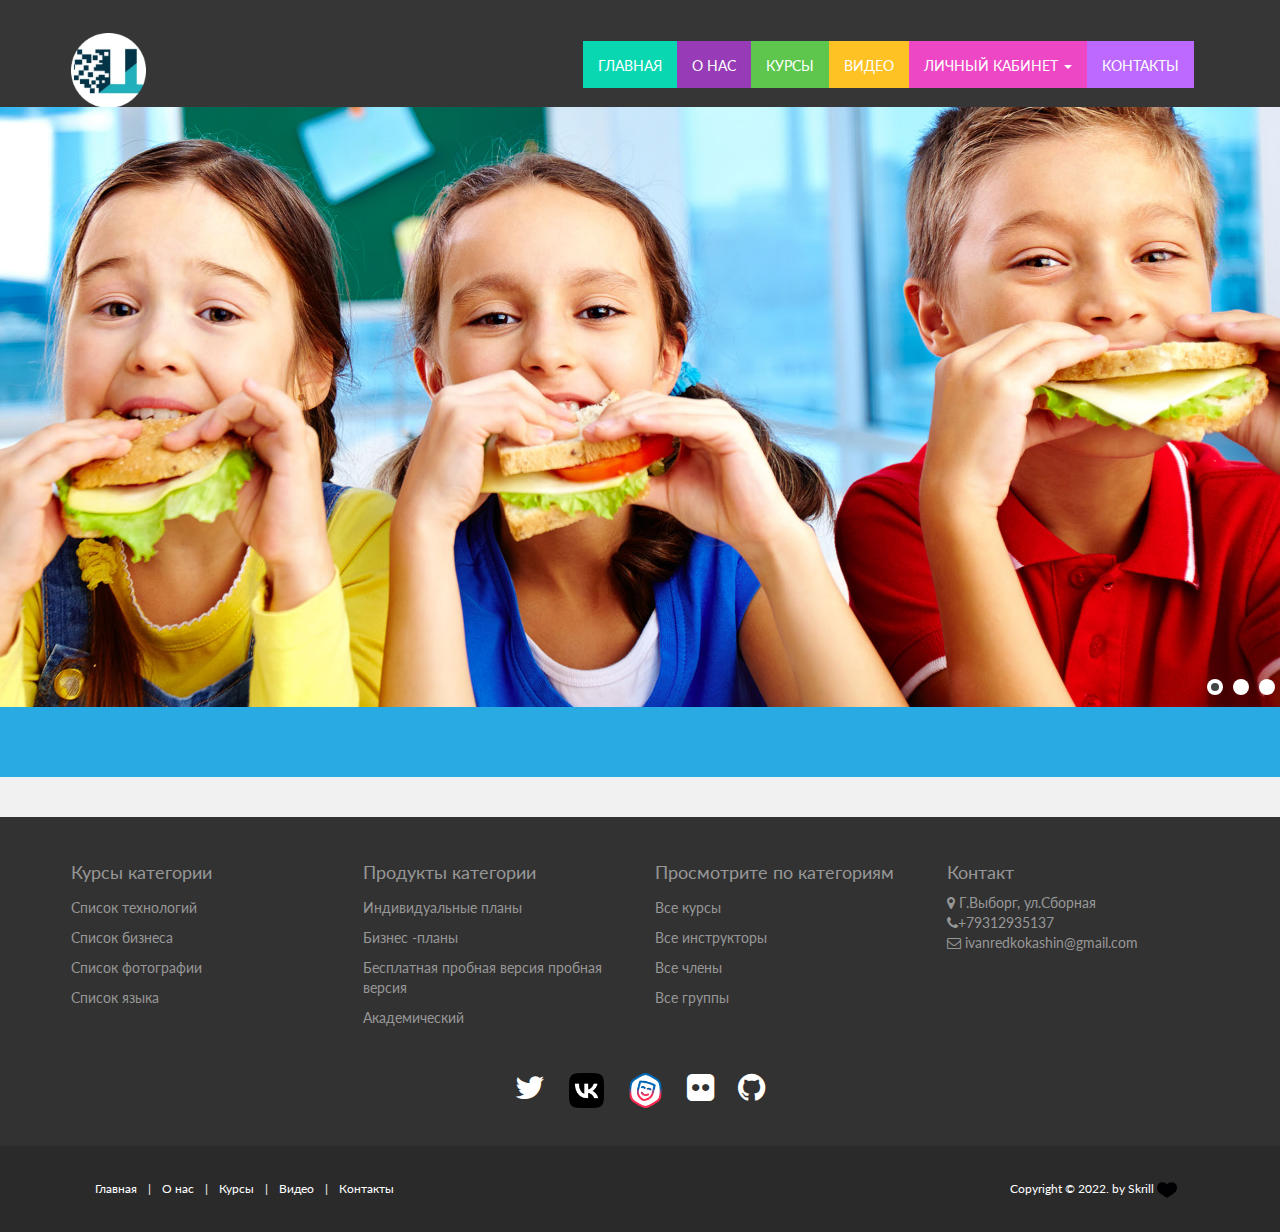
==== commit d2c2b143: "commit" ====
--- a/index.html
+++ b/index.html
@@ -1,96 +1,99 @@
-
 <!DOCTYPE html>
 <html lang="en">
+
 <head>
-	<meta charset="utf-8">
-	<meta name="viewport" content="width=device-width, initial-scale=1.0">
-	<meta name="description" content="free-educational-responsive-web-template-webEdu">
-	<meta name="author" content="webThemez.com">
+  <meta charset="utf-8">
+  <meta name="viewport" content="width=device-width, initial-scale=1.0">
+  <meta name="description" content="free-educational-responsive-web-template-webEdu">
+  <meta name="author" content="webThemez.com">
   <title>ЦМИТ || Выборг</title>
   <link rel="shortcut icon" href="assets/images/logo2.png" type="image/x-icon">
-	<link rel="favicon" href="assets/images/favicon.png">
-	<link rel="stylesheet" media="screen" href="http://fonts.googleapis.com/css?family=Open+Sans:300,400,700">
-	<link rel="stylesheet" href="assets/css/bootstrap.min.css">
-	<link rel="stylesheet" href="assets/css/font-awesome.min.css"> 
-	<link rel="stylesheet" href="assets/css/bootstrap-theme.css" media="screen"> 
-	<link rel="stylesheet" href="assets/css/style.css">
-    <link rel='stylesheet' id='camera-css'  href='assets/css/camera.css' type='text/css' media='all'> 
-	<!-- HTML5 shim and Respond.js IE8 support of HTML5 elements and media queries -->
-	<!--[if lt IE 9]>
+  <link rel="favicon" href="assets/images/favicon.png">
+  <link rel="stylesheet" media="screen" href="http://fonts.googleapis.com/css?family=Open+Sans:300,400,700">
+  <link rel="stylesheet" href="assets/css/bootstrap.min.css">
+  <link rel="stylesheet" href="assets/css/font-awesome.min.css">
+  <link rel="stylesheet" href="assets/css/bootstrap-theme.css" media="screen">
+  <link rel="stylesheet" href="assets/css/style.css">
+  <link rel='stylesheet' id='camera-css' href='assets/css/camera.css' type='text/css' media='all'>
+  <!-- HTML5 shim and Respond.js IE8 support of HTML5 elements and media queries -->
+  <!--[if lt IE 9]>
 	<script src="assets/js/html5shiv.js"></script>
 	<script src="assets/js/respond.min.js"></script>
 	<![endif]-->
 </head>
+
 <body>
-	<!-- Fixed navbar -->
-	<div class="navbar navbar-inverse">
-		<div class="container">
-			<div class="navbar-header">
-				<!-- Button for smallest screens -->
-				<button type="button" class="navbar-toggle" data-toggle="collapse" data-target=".navbar-collapse"><span class="icon-bar"></span><span class="icon-bar"></span><span class="icon-bar"></span></button>
-				<a class="navbar-brand" href="index.html">
-					<img src="assets/images/logo2.png" alt="Techro HTML5 template"></a>
-			</div>
-			<div class="navbar-collapse collapse">
-				<ul class="nav navbar-nav pull-right mainNav">
-					<li class="c1 active"><a href="index.html">Главная</a></li>
-					<li class="c2"><a href="about.html">О нас</a></li>
-					<li class="c3"><a href="courses.html">Курсы</a></li>
-					 
-					<li class="c5"><a href="videos.html">Видео</a></li>
-					<li class="c6 dropdown">
-						<a href="#" class="dropdown-toggle" data-toggle="dropdown">Личный кабинет <b class="caret"></b></a>
-						<ul class="dropdown-menu">
-							<li><a href="autorize.html">Авторизация</a></li>
-							<!-- <li><a href="#">Dummy Link1</a></li>
+  <!-- Fixed navbar -->
+  <div class="navbar navbar-inverse">
+    <div class="container">
+      <div class="navbar-header">
+        <!-- Button for smallest screens -->
+        <button type="button" class="navbar-toggle" data-toggle="collapse" data-target=".navbar-collapse"><span
+            class="icon-bar"></span><span class="icon-bar"></span><span class="icon-bar"></span></button>
+        <a class="navbar-brand" href="index.html">
+          <img src="assets/images/logo2.png" alt="Techro HTML5 template"></a>
+      </div>
+      <div class="navbar-collapse collapse">
+        <ul class="nav navbar-nav pull-right mainNav">
+          <li class="c1 active"><a href="./index.html">Главная</a></li>
+          <li class="c2"><a href="./about.html">О нас</a></li>
+          <li class="c3"><a href="./courses.html">Курсы</a></li>
+
+          <li class="c5"><a href="./videos.html">Видео</a></li>
+          <li class="c6 dropdown">
+            <a href="./autorize.html" class="dropdown-toggle" data-toggle="dropdown">Личный кабинет <b
+                class="caret"></b></a>
+            <ul class="dropdown-menu">
+              <li><a href="./autorize.html">Авторизация</a></li>
+              <!-- <li><a href="#">Dummy Link1</a></li>
 							<li><a href="#">Dummy Link2</a></li>
 							<li><a href="#">Dummy Link3</a></li> -->
-						</ul>
-					</li>
-					<li class="c7"><a href="contact.html">Контакты</a></li>
-
-				</ul>
-			</div>
-			<!--/.nav-collapse -->
-		</div>
-	</div>
-	<!-- /.navbar -->
-
-	<!-- Header -->
-	<header id="head">
-		<div class="container">
-             <div class="heading-text">							
-							<h1 class="animated flipInY delay1">Start Online Education</h1> <br/>
-							<p>Free Online education template for elearning and online education institute.</p>
-						</div>
-            
-					<div class="fluid_container">                       
-                    <div class="camera_wrap camera_emboss pattern_1" id="camera_wrap_4">
-                        <div data-thumb="assets/images/slides/thumbs/img1.jpg" data-src="assets/images/slides/img1.jpg">
-                            <h2>We develop.</h2>
-                        </div> 
-                        <div data-thumb="assets/images/slides/thumbs/img2.jpg" data-src="assets/images/slides/img2.jpg">
-                        </div>
-                        <div data-thumb="assets/images/slides/thumbs/img3.jpg" data-src="assets/images/slides/img3.jpg">
-                        </div> 
-                    </div><!-- #camera_wrap_3 -->
-                </div><!-- .fluid_container --> 
-		</div>
-	</header>
-	<!-- /Header -->
-<section class="features">
-  <div class="container">
-   
-				</div>
-    </div>
-	</section>
-    
-
-  
-
-
-      
-    	 
+            </ul>
+          </li>
+          <li class="c7"><a href="./contact.html">Контакты</a></li>
+
+        </ul>
+      </div>
+      <!--/.nav-collapse -->
+    </div>
+  </div>
+  <!-- /.navbar -->
+
+  <!-- Header -->
+  <header id="head">
+    <div class="container">
+      <div class="heading-text">
+        <h1 class="animated flipInY delay1">Start Online Education</h1> <br />
+        <p>Free Online education template for elearning and online education institute.</p>
+      </div>
+
+      <div class="fluid_container">
+        <div class="camera_wrap camera_emboss pattern_1" id="camera_wrap_4">
+          <div data-thumb="assets/images/slides/thumbs/img1.jpg" data-src="assets/images/slides/img1.jpg">
+            <h2>We develop.</h2>
+          </div>
+          <div data-thumb="assets/images/slides/thumbs/img2.jpg" data-src="assets/images/slides/img2.jpg">
+          </div>
+          <div data-thumb="assets/images/slides/thumbs/img3.jpg" data-src="assets/images/slides/img3.jpg">
+          </div>
+        </div><!-- #camera_wrap_3 -->
+      </div><!-- .fluid_container -->
+    </div>
+  </header>
+  <!-- /Header -->
+  <section class="features">
+    <div class="container">
+
+    </div>
+    </div>
+  </section>
+
+
+
+
+
+
+
   <footer id="footer">
     <div class="container">
       <div class="row">
@@ -167,68 +170,67 @@
       <div class="container">
         <div class="row">
           <div class="col-md-6 panel">
-            
-            </div>
-          </div>
-
-          <div class="col-md-6 panel">
-            <div class="panel-body">
-              <p class="simplenav">
-                <a href="index.html">Главная</a> |
-                <a href="about.html">О нас</a> |
-                <a href="courses.html">Курсы</a> |
-               
-                <a href="videos.html">Видео</a> |
-                <a href="contact.html">Контакты</a>
-              </p>
-            </div>
-          </div>
-          <div class="col-md-6 panel">
-            <div class="panel-body">
-              <p class="text-right">
-                Copyright &copy; 2022. by Skrill <img class="img2" src="assets/images/love.png" alt="">
-                <a href="http://webthemez.com/" rel="develop"
-                  ></a
-                >
-              </p>
-            </div>
-          </div>
-        </div>
-        <!-- /row of panels -->
-      </div>
+
+          </div>
+        </div>
+
+        <div class="col-md-6 panel">
+          <div class="panel-body">
+            <p class="simplenav">
+              <a href="index.html">Главная</a> |
+              <a href="about.html">О нас</a> |
+              <a href="courses.html">Курсы</a> |
+
+              <a href="videos.html">Видео</a> |
+              <a href="contact.html">Контакты</a>
+            </p>
+          </div>
+        </div>
+        <div class="col-md-6 panel">
+          <div class="panel-body">
+            <p class="text-right">
+              Copyright &copy; 2022. by Skrill <img class="img2" src="assets/images/love.png" alt="">
+              <a href="http://webthemez.com/" rel="develop"></a>
+            </p>
+          </div>
+        </div>
+      </div>
+      <!-- /row of panels -->
+    </div>
     </div>
   </footer>
 
-	<!-- JavaScript libs are placed at the end of the document so the pages load faster -->
-	<script src="assets/js/modernizr-latest.js"></script> 
-	<script type='text/javascript' src='assets/js/jquery.min.js'></script>
-    <script type='text/javascript' src='assets/js/fancybox/jquery.fancybox.pack.js'></script>
-    
-    <script type='text/javascript' src='assets/js/jquery.mobile.customized.min.js'></script>
-    <script type='text/javascript' src='assets/js/jquery.easing.1.3.js'></script> 
-    <script type='text/javascript' src='assets/js/camera.min.js'></script> 
-    <script src="assets/js/bootstrap.min.js"></script> 
-	<script src="assets/js/custom.js"></script>
-    <script>
-		jQuery(function(){
-			
-			jQuery('#camera_wrap_4').camera({
-                transPeriod: 500,
-                time: 3000,
-				height: '600',
-				loader: 'false',
-				pagination: true,
-				thumbnails: false,
-				hover: false,
-                playPause: false,
-                navigation: false,
-				opacityOnGrid: false,
-				imagePath: 'assets/images/'
-			});
-
-		});
-      
-	</script>
-    
+  <!-- JavaScript libs are placed at the end of the document so the pages load faster -->
+  <script src="assets/js/modernizr-latest.js"></script>
+  <script type='text/javascript' src='assets/js/jquery.min.js'></script>
+  <script type='text/javascript' src='assets/js/fancybox/jquery.fancybox.pack.js'></script>
+
+  <script type='text/javascript' src='assets/js/jquery.mobile.customized.min.js'></script>
+  <script type='text/javascript' src='assets/js/jquery.easing.1.3.js'></script>
+  <script type='text/javascript' src='assets/js/camera.min.js'></script>
+  <script src="assets/js/bootstrap.min.js"></script>
+  <script src="assets/js/custom.js"></script>
+  <script>
+    jQuery(function () {
+
+      jQuery('#camera_wrap_4').camera({
+        transPeriod: 500,
+        time: 3000,
+        height: '600',
+        loader: 'false',
+        pagination: true,
+        thumbnails: false,
+        hover: false,
+        playPause: false,
+        navigation: false,
+        opacityOnGrid: false,
+        imagePath: 'assets/images/'
+      });
+
+    });
+
+  </script>
+
 </body>
-</html>
+
+</html>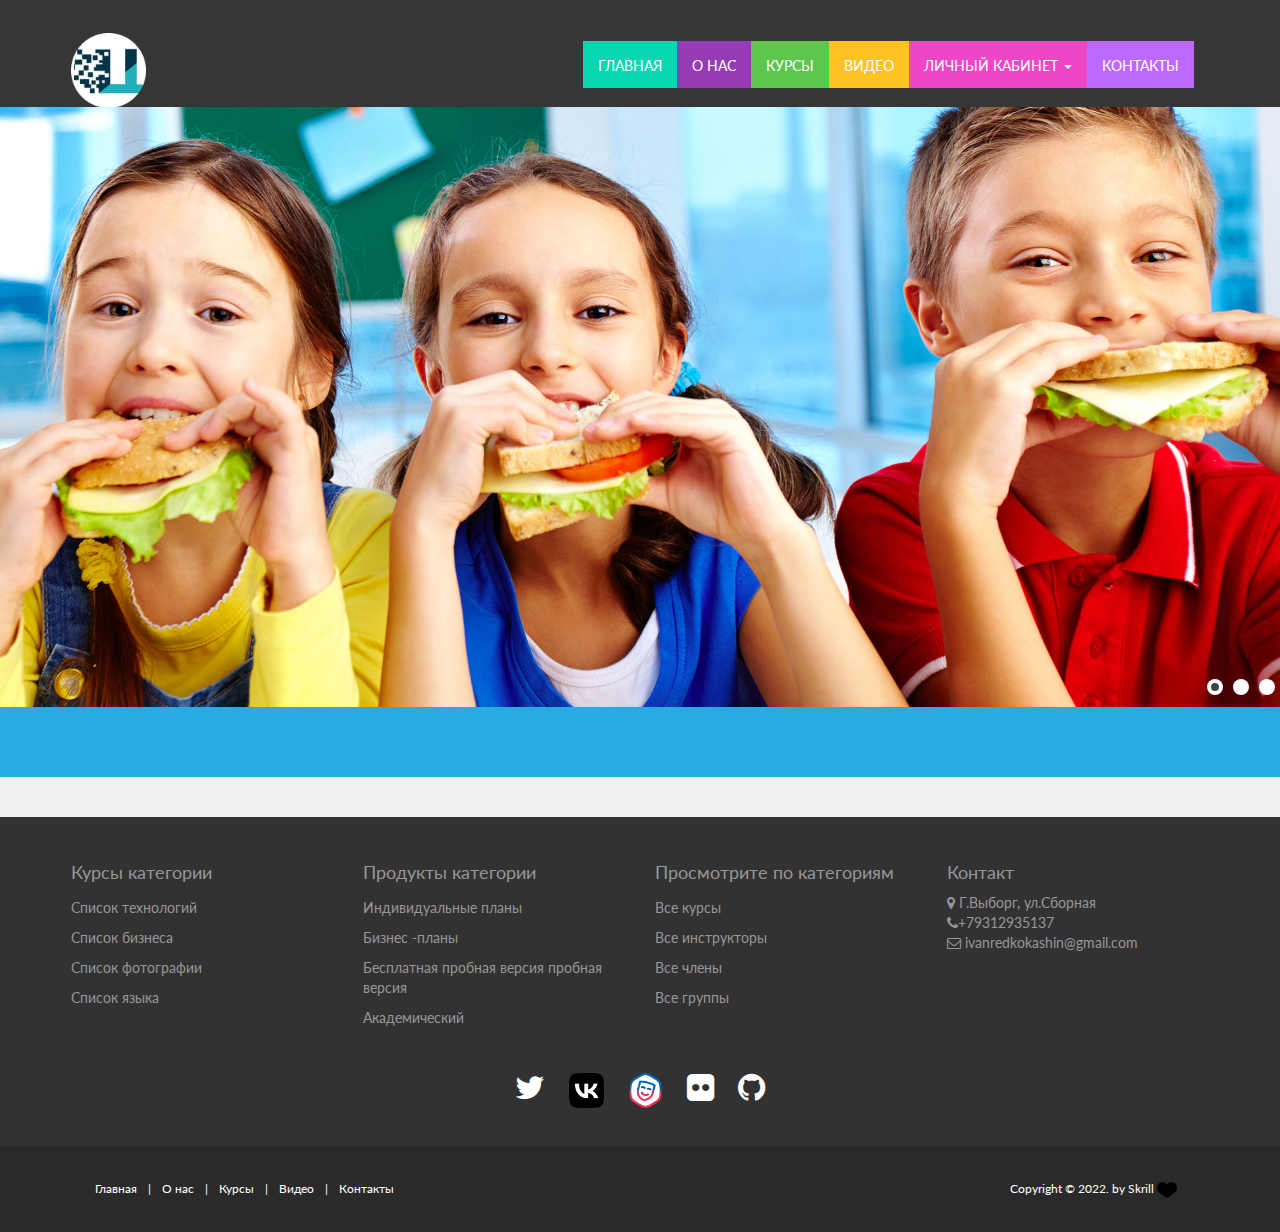
==== commit 6a64cd4d: "commit" ====
--- a/index.html
+++ b/index.html
@@ -41,13 +41,9 @@
 
           <li class="c5"><a href="./videos.html">Видео</a></li>
           <li class="c6 dropdown">
-            <a href="./autorize.html" class="dropdown-toggle" data-toggle="dropdown">Личный кабинет <b
-                class="caret"></b></a>
+            <a href="./autorize.html">Личный кабинет <b class="caret"></b></a>
             <ul class="dropdown-menu">
               <li><a href="./autorize.html">Авторизация</a></li>
-              <!-- <li><a href="#">Dummy Link1</a></li>
-							<li><a href="#">Dummy Link2</a></li>
-							<li><a href="#">Dummy Link3</a></li> -->
             </ul>
           </li>
           <li class="c7"><a href="./contact.html">Контакты</a></li>
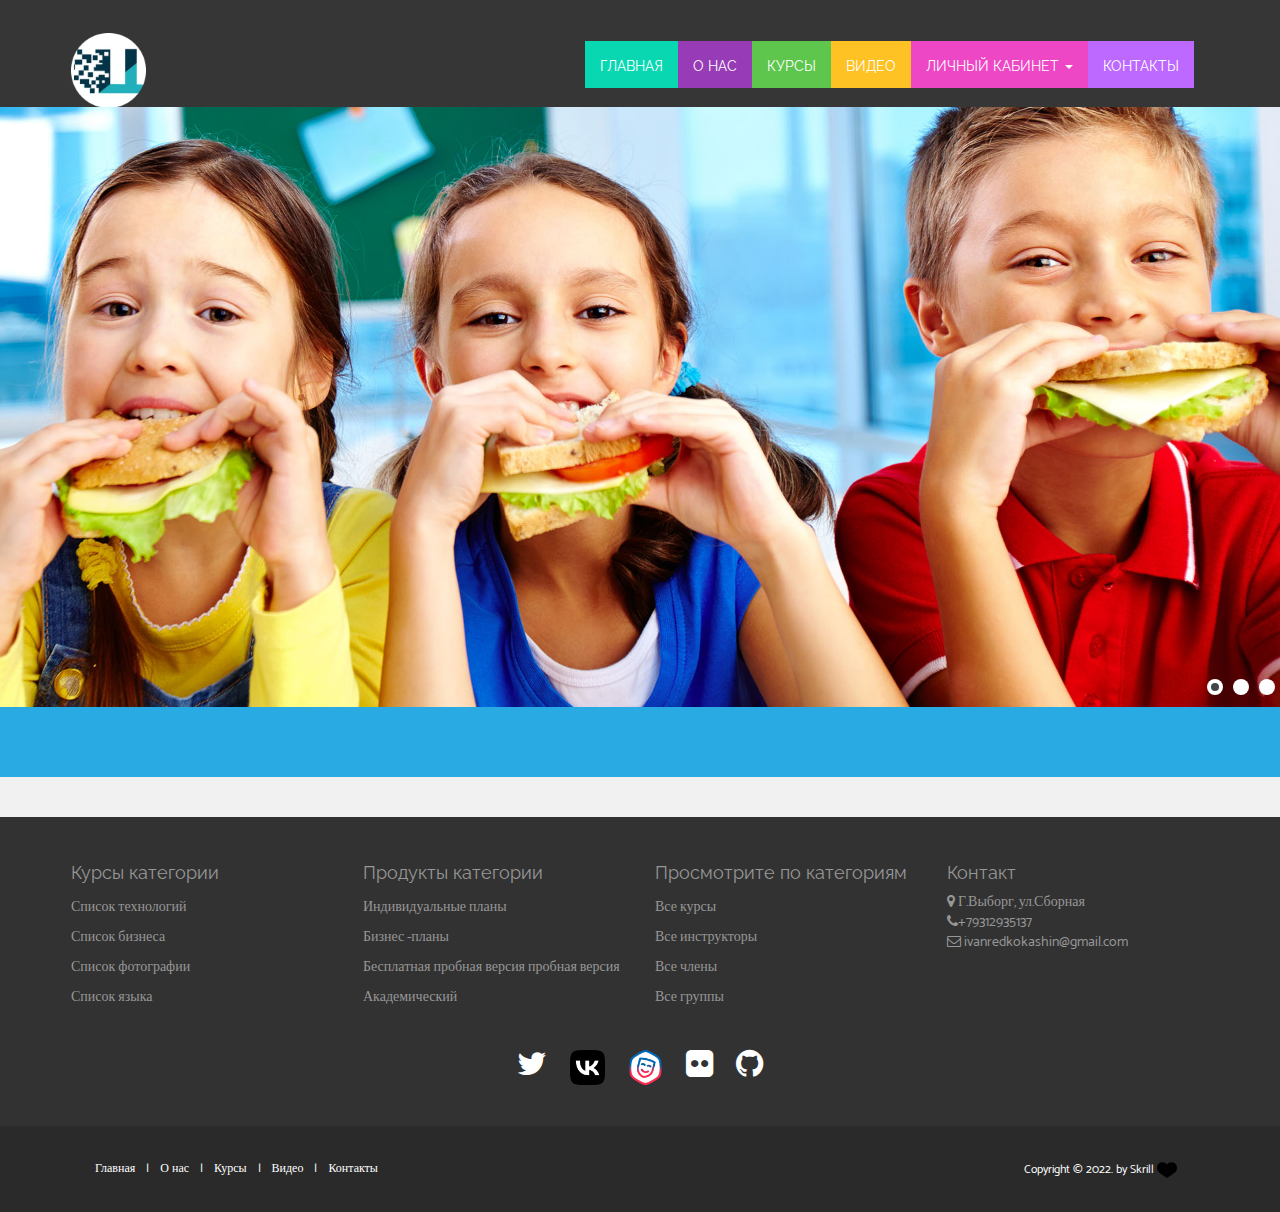
==== commit fcb36ef6: "commit" ====
--- a/index.html
+++ b/index.html
@@ -7,19 +7,15 @@
   <meta name="description" content="free-educational-responsive-web-template-webEdu">
   <meta name="author" content="webThemez.com">
   <title>ЦМИТ || Выборг</title>
-  <link rel="shortcut icon" href="assets/images/logo2.png" type="image/x-icon">
-  <link rel="favicon" href="assets/images/favicon.png">
+  <link rel="shortcut icon" href="./assets/images/logo2.png" type="image/x-icon">
+  <link rel="favicon" href="./assets/images/favicon.png">
   <link rel="stylesheet" media="screen" href="http://fonts.googleapis.com/css?family=Open+Sans:300,400,700">
-  <link rel="stylesheet" href="assets/css/bootstrap.min.css">
-  <link rel="stylesheet" href="assets/css/font-awesome.min.css">
-  <link rel="stylesheet" href="assets/css/bootstrap-theme.css" media="screen">
-  <link rel="stylesheet" href="assets/css/style.css">
+  <link rel="stylesheet" href="./assets/css/bootstrap.min.css">
+  <link rel="stylesheet" href="./assets/css/font-awesome.min.css">
+  <link rel="stylesheet" href="./assets/css/bootstrap-theme.css" media="screen">
+  <link rel="stylesheet" href="./assets/css/style.css">
   <link rel='stylesheet' id='camera-css' href='assets/css/camera.css' type='text/css' media='all'>
-  <!-- HTML5 shim and Respond.js IE8 support of HTML5 elements and media queries -->
-  <!--[if lt IE 9]>
-	<script src="assets/js/html5shiv.js"></script>
-	<script src="assets/js/respond.min.js"></script>
-	<![endif]-->
+  <link rel="stylesheet" href="./assets/fonts/stylesheet.css" />
 </head>
 
 <body>
--- a/assets/css/style.css
+++ b/assets/css/style.css
@@ -27,7 +27,7 @@
   margin: 8px 0;
   border: none;
   cursor: pointer;
-  width: 100%;
+  
 }
 
 button:hover {
@@ -49,7 +49,7 @@
 }
 
 img.avatar {
-  width: 40%;
+  width: 10%;
   border-radius: 50%;
 }
 
@@ -138,7 +138,7 @@
 /*General*/
 h1, h2, h3, h4, h5, h6 {
 	font-weight: normal;
-	font-family: font-family: 'Raleway', sans-serif;
+	font-family:  'Raleway', sans-serif;
 }
 h1, .h1, h2, .h2, h3, .h3 {
 	margin-top: 30px;
@@ -162,7 +162,7 @@
 .navbar-nav>li>a {
 	padding-top: 15px;
 	padding-bottom: 12px;
-	font-family: font-family: 'Raleway', sans-serif;
+	font-family:  'Raleway', sans-serif;
 	font-weight: 400 !important;
 }
 blockquote {
@@ -1251,4 +1251,7 @@
 .img2 {
 	width: 20px;
 	height: 20px;
-}+}
+body {
+	font-family: "Catamaran", "Sans-serif";
+  }--- a/assets/fonts/stylesheet.css
+++ b/assets/fonts/stylesheet.css
@@ -0,0 +1,83 @@
+@font-face {
+  font-family: "Catamaran";
+  src: url("Catamaran-ExtraLight.eot");
+  src: local("Catamaran ExtraLight"), local("Catamaran-ExtraLight"),
+    url("Catamaran-ExtraLight.eot?#iefix") format("embedded-opentype"),
+    url("Catamaran-ExtraLight.woff2") format("woff2"),
+    url("Catamaran-ExtraLight.woff") format("woff"),
+    url("Catamaran-ExtraLight.ttf") format("truetype");
+  font-weight: 200;
+  font-style: normal;
+}
+
+@font-face {
+  font-family: "Catamaran";
+  src: url("Catamaran-SemiBold.eot");
+  src: local("Catamaran SemiBold"), local("Catamaran-SemiBold"),
+    url("Catamaran-SemiBold.eot?#iefix") format("embedded-opentype"),
+    url("Catamaran-SemiBold.woff2") format("woff2"),
+    url("Catamaran-SemiBold.woff") format("woff"),
+    url("Catamaran-SemiBold.ttf") format("truetype");
+  font-weight: 600;
+  font-style: normal;
+}
+
+@font-face {
+  font-family: "Catamaran";
+  src: url("Catamaran-Medium.eot");
+  src: local("Catamaran Medium"), local("Catamaran-Medium"),
+    url("Catamaran-Medium.eot?#iefix") format("embedded-opentype"),
+    url("Catamaran-Medium.woff2") format("woff2"),
+    url("Catamaran-Medium.woff") format("woff"),
+    url("Catamaran-Medium.ttf") format("truetype");
+  font-weight: 500;
+  font-style: normal;
+}
+
+@font-face {
+  font-family: "Catamaran";
+  src: url("Catamaran-Regular.eot");
+  src: local("Catamaran"), local("Catamaran-Regular"),
+    url("Catamaran-Regular.eot?#iefix") format("embedded-opentype"),
+    url("Catamaran-Regular.woff2") format("woff2"),
+    url("Catamaran-Regular.woff") format("woff"),
+    url("Catamaran-Regular.ttf") format("truetype");
+  font-weight: normal;
+  font-style: normal;
+}
+
+@font-face {
+  font-family: "Catamaran";
+  src: url("Catamaran-Light.eot");
+  src: local("Catamaran Light"), local("Catamaran-Light"),
+    url("Catamaran-Light.eot?#iefix") format("embedded-opentype"),
+    url("Catamaran-Light.woff2") format("woff2"),
+    url("Catamaran-Light.woff") format("woff"),
+    url("Catamaran-Light.ttf") format("truetype");
+  font-weight: 300;
+  font-style: normal;
+}
+
+@font-face {
+  font-family: "Catamaran";
+  src: url("Catamaran-Thin.eot");
+  src: local("Catamaran Thin"), local("Catamaran-Thin"),
+    url("Catamaran-Thin.eot?#iefix") format("embedded-opentype"),
+    url("Catamaran-Thin.woff2") format("woff2"),
+    url("Catamaran-Thin.woff") format("woff"),
+    url("Catamaran-Thin.ttf") format("truetype");
+  font-weight: 100;
+  font-style: normal;
+}
+
+@font-face {
+  font-family: "Catamaran";
+  src: url("Catamaran-Bold.eot");
+  src: local("Catamaran Bold"), local("Catamaran-Bold"),
+    url("Catamaran-Bold.eot?#iefix") format("embedded-opentype"),
+    url("Catamaran-Bold.woff2") format("woff2"),
+    url("Catamaran-Bold.woff") format("woff"),
+    url("Catamaran-Bold.ttf") format("truetype");
+  font-weight: bold;
+  font-style: normal;
+}
